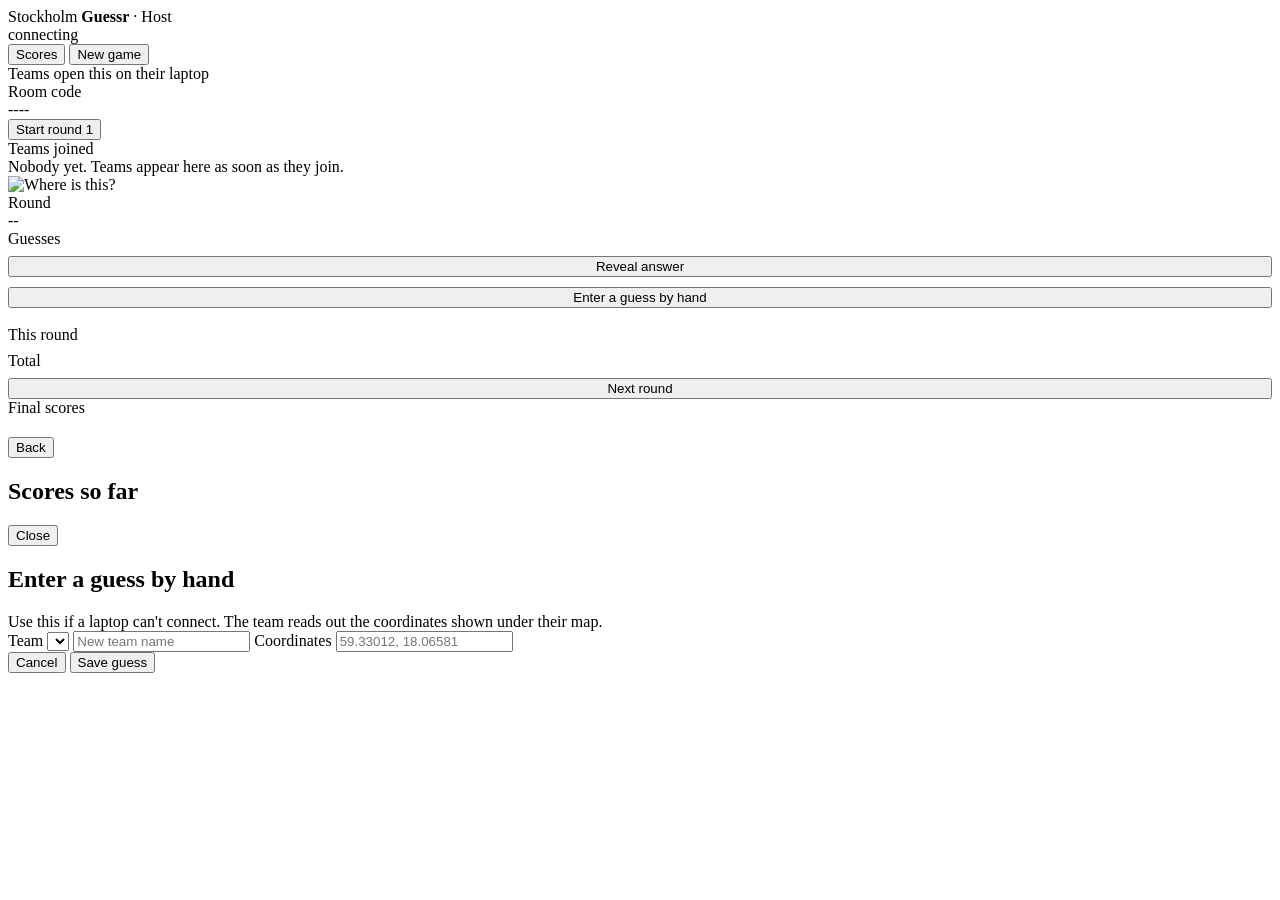
==== host.html @ 3189edd6 "Add files via upload" ====
<!doctype html>
<html lang="en">
<head>
  <meta charset="utf-8">
  <meta name="viewport" content="width=device-width, initial-scale=1">
  <title>Stockholm Guessr · Host</title>
  <link rel="stylesheet" href="vendor/leaflet/leaflet.css">
  <link rel="stylesheet" href="css/style.css">
</head>
<body>
  <div class="topbar">
    <div class="brand">Stockholm <b>Guessr</b> · Host</div>
    <span class="status" id="status">connecting</span>
    <div class="spacer"></div>
    <button class="btn small" id="btnScores">Scores</button>
    <button class="btn small" id="btnNewGame">New game</button>
  </div>
  <div class="banner hidden" id="banner"></div>

  <!-- Lobby -->
  <section class="screen" id="lobby">
    <div class="lobby">
      <div class="card col">
        <div class="label">Teams open this on their laptop</div>
        <div class="join-url" id="joinUrl"></div>
        <div class="label">Room code</div>
        <div class="code" id="roomCode">----</div>
        <div class="actions">
          <button class="btn primary big" id="btnStartFirst">Start round 1</button>
          <span class="muted" id="roundCount"></span>
        </div>
      </div>
      <div class="card col">
        <div class="label">Teams joined</div>
        <div class="teams" id="lobbyTeams"></div>
        <div class="muted" id="lobbyEmpty">Nobody yet. Teams appear here as soon as they join.</div>
      </div>
    </div>
  </section>

  <!-- Round in progress -->
  <section class="screen hidden" id="round">
    <div class="split">
      <div class="photo-stage"><img id="roundPhoto" alt="Where is this?"></div>
      <aside class="side">
        <div>
          <div class="label">Round</div>
          <div class="round-no" id="roundNo"></div>
        </div>
        <div class="timer" id="timer">--</div>
        <div>
          <div class="label" style="margin-bottom:8px">Guesses</div>
          <div class="teams" id="roundTeams"></div>
        </div>
        <div style="margin-top:auto; display:flex; flex-direction:column; gap:10px">
          <button class="btn primary big" id="btnReveal">Reveal answer</button>
          <button class="btn small" id="btnManual">Enter a guess by hand</button>
        </div>
      </aside>
    </div>
  </section>

  <!-- Reveal -->
  <section class="screen hidden" id="reveal">
    <div class="split">
      <div id="revealMap" class="map"></div>
      <aside class="side">
        <div>
          <div class="label" id="revealRoundLabel"></div>
          <div class="answer" id="revealAnswer"></div>
        </div>
        <img class="thumb" id="revealThumb" alt="">
        <div>
          <div class="label" style="margin-bottom:8px">This round</div>
          <div class="teams" id="revealResults"></div>
        </div>
        <div>
          <div class="label" style="margin-bottom:8px">Total</div>
          <div class="teams" id="revealTotals"></div>
        </div>
        <div style="margin-top:auto">
          <button class="btn primary big" id="btnNext" style="width:100%">Next round</button>
        </div>
      </aside>
    </div>
  </section>

  <!-- Final -->
  <section class="screen hidden" id="final">
    <div class="final">
      <div class="label">Final scores</div>
      <h1 id="winnerLine"></h1>
      <div class="teams" id="finalTeams"></div>
      <button class="btn" id="btnBackFromFinal">Back</button>
    </div>
  </section>

  <!-- Scores overlay -->
  <div class="overlay hidden" id="scoresOverlay">
    <div class="dialog">
      <h2>Scores so far</h2>
      <div class="teams" id="overlayTeams"></div>
      <div class="row"><button class="btn" data-close>Close</button></div>
    </div>
  </div>

  <!-- Manual guess -->
  <div class="overlay hidden" id="manualOverlay">
    <div class="dialog">
      <h2>Enter a guess by hand</h2>
      <p class="muted" style="margin:0">Use this if a laptop can't connect. The team reads out the coordinates shown under their map.</p>
      <label class="label" for="manualTeam">Team</label>
      <select id="manualTeam"></select>
      <input type="text" id="manualNewName" class="hidden" placeholder="New team name">
      <label class="label" for="manualCoords">Coordinates</label>
      <input type="text" id="manualCoords" placeholder="59.33012, 18.06581">
      <div class="err" id="manualErr"></div>
      <div class="row">
        <button class="btn" data-close>Cancel</button>
        <button class="btn primary" id="manualSave">Save guess</button>
      </div>
    </div>
  </div>

  <script src="vendor/leaflet/leaflet.js"></script>
  <script src="config.js"></script>
  <script src="js/common.js"></script>
  <script src="js/host.js"></script>
</body>
</html>
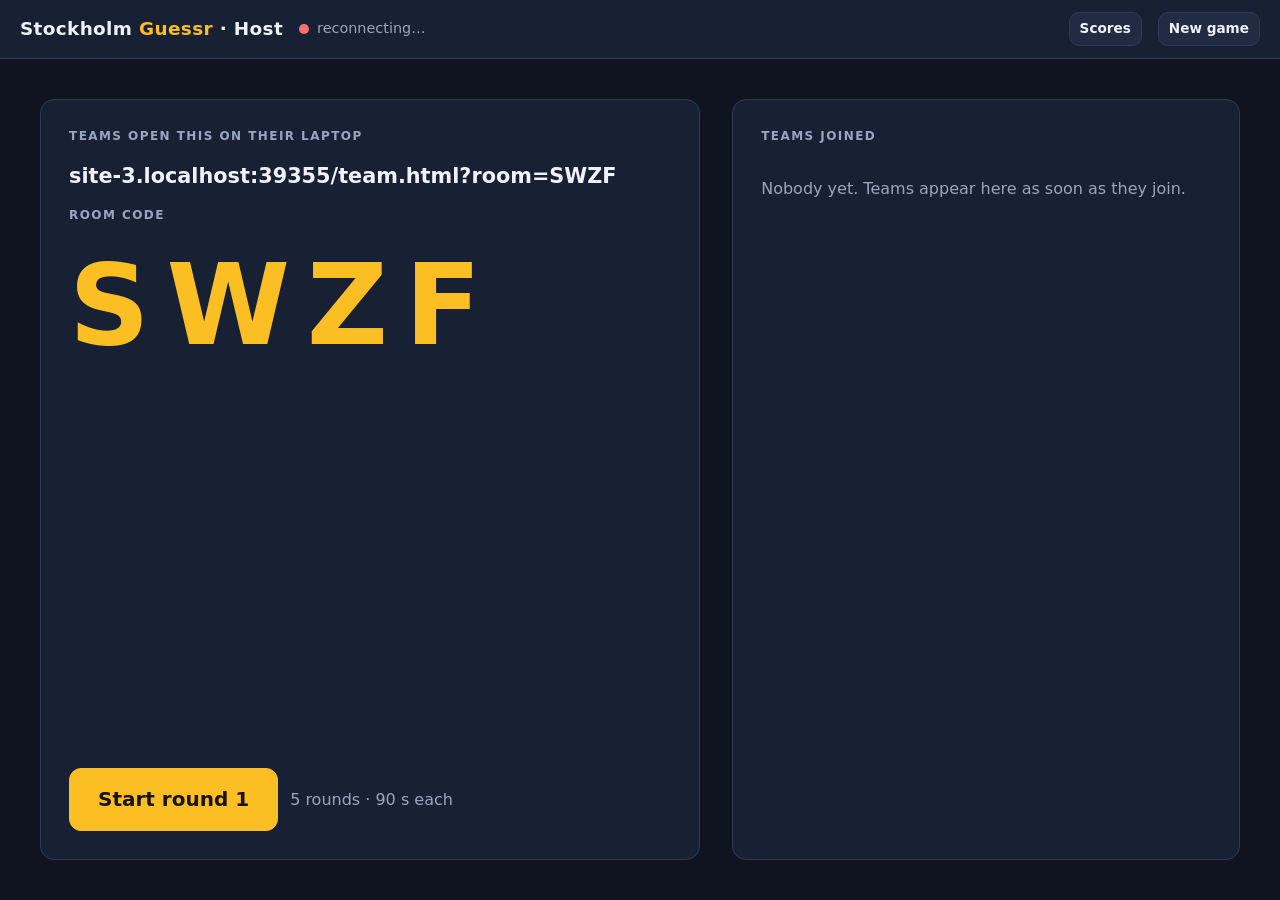
==== commit 941e9ac0: "new version with openfreemap instead of carto" ====
--- a/host.html
+++ b/host.html
@@ -5,6 +5,7 @@
   <meta name="viewport" content="width=device-width, initial-scale=1">
   <title>Stockholm Guessr · Host</title>
   <link rel="stylesheet" href="vendor/leaflet/leaflet.css">
+  <link rel="stylesheet" href="vendor/maplibre/maplibre-gl.css">
   <link rel="stylesheet" href="css/style.css">
 </head>
 <body>
@@ -123,6 +124,8 @@
   </div>
 
   <script src="vendor/leaflet/leaflet.js"></script>
+  <script src="vendor/maplibre/maplibre-gl.js"></script>
+  <script src="vendor/maplibre/leaflet-maplibre-gl.js"></script>
   <script src="config.js"></script>
   <script src="js/common.js"></script>
   <script src="js/host.js"></script>
--- a/vendor/leaflet/leaflet.css
+++ b/vendor/leaflet/leaflet.css
@@ -0,0 +1,661 @@
+/* required styles */
+
+.leaflet-pane,
+.leaflet-tile,
+.leaflet-marker-icon,
+.leaflet-marker-shadow,
+.leaflet-tile-container,
+.leaflet-pane > svg,
+.leaflet-pane > canvas,
+.leaflet-zoom-box,
+.leaflet-image-layer,
+.leaflet-layer {
+	position: absolute;
+	left: 0;
+	top: 0;
+	}
+.leaflet-container {
+	overflow: hidden;
+	}
+.leaflet-tile,
+.leaflet-marker-icon,
+.leaflet-marker-shadow {
+	-webkit-user-select: none;
+	   -moz-user-select: none;
+	        user-select: none;
+	  -webkit-user-drag: none;
+	}
+/* Prevents IE11 from highlighting tiles in blue */
+.leaflet-tile::selection {
+	background: transparent;
+}
+/* Safari renders non-retina tile on retina better with this, but Chrome is worse */
+.leaflet-safari .leaflet-tile {
+	image-rendering: -webkit-optimize-contrast;
+	}
+/* hack that prevents hw layers "stretching" when loading new tiles */
+.leaflet-safari .leaflet-tile-container {
+	width: 1600px;
+	height: 1600px;
+	-webkit-transform-origin: 0 0;
+	}
+.leaflet-marker-icon,
+.leaflet-marker-shadow {
+	display: block;
+	}
+/* .leaflet-container svg: reset svg max-width decleration shipped in Joomla! (joomla.org) 3.x */
+/* .leaflet-container img: map is broken in FF if you have max-width: 100% on tiles */
+.leaflet-container .leaflet-overlay-pane svg {
+	max-width: none !important;
+	max-height: none !important;
+	}
+.leaflet-container .leaflet-marker-pane img,
+.leaflet-container .leaflet-shadow-pane img,
+.leaflet-container .leaflet-tile-pane img,
+.leaflet-container img.leaflet-image-layer,
+.leaflet-container .leaflet-tile {
+	max-width: none !important;
+	max-height: none !important;
+	width: auto;
+	padding: 0;
+	}
+
+.leaflet-container img.leaflet-tile {
+	/* See: https://bugs.chromium.org/p/chromium/issues/detail?id=600120 */
+	mix-blend-mode: plus-lighter;
+}
+
+.leaflet-container.leaflet-touch-zoom {
+	-ms-touch-action: pan-x pan-y;
+	touch-action: pan-x pan-y;
+	}
+.leaflet-container.leaflet-touch-drag {
+	-ms-touch-action: pinch-zoom;
+	/* Fallback for FF which doesn't support pinch-zoom */
+	touch-action: none;
+	touch-action: pinch-zoom;
+}
+.leaflet-container.leaflet-touch-drag.leaflet-touch-zoom {
+	-ms-touch-action: none;
+	touch-action: none;
+}
+.leaflet-container {
+	-webkit-tap-highlight-color: transparent;
+}
+.leaflet-container a {
+	-webkit-tap-highlight-color: rgba(51, 181, 229, 0.4);
+}
+.leaflet-tile {
+	filter: inherit;
+	visibility: hidden;
+	}
+.leaflet-tile-loaded {
+	visibility: inherit;
+	}
+.leaflet-zoom-box {
+	width: 0;
+	height: 0;
+	-moz-box-sizing: border-box;
+	     box-sizing: border-box;
+	z-index: 800;
+	}
+/* workaround for https://bugzilla.mozilla.org/show_bug.cgi?id=888319 */
+.leaflet-overlay-pane svg {
+	-moz-user-select: none;
+	}
+
+.leaflet-pane         { z-index: 400; }
+
+.leaflet-tile-pane    { z-index: 200; }
+.leaflet-overlay-pane { z-index: 400; }
+.leaflet-shadow-pane  { z-index: 500; }
+.leaflet-marker-pane  { z-index: 600; }
+.leaflet-tooltip-pane   { z-index: 650; }
+.leaflet-popup-pane   { z-index: 700; }
+
+.leaflet-map-pane canvas { z-index: 100; }
+.leaflet-map-pane svg    { z-index: 200; }
+
+.leaflet-vml-shape {
+	width: 1px;
+	height: 1px;
+	}
+.lvml {
+	behavior: url(#default#VML);
+	display: inline-block;
+	position: absolute;
+	}
+
+
+/* control positioning */
+
+.leaflet-control {
+	position: relative;
+	z-index: 800;
+	pointer-events: visiblePainted; /* IE 9-10 doesn't have auto */
+	pointer-events: auto;
+	}
+.leaflet-top,
+.leaflet-bottom {
+	position: absolute;
+	z-index: 1000;
+	pointer-events: none;
+	}
+.leaflet-top {
+	top: 0;
+	}
+.leaflet-right {
+	right: 0;
+	}
+.leaflet-bottom {
+	bottom: 0;
+	}
+.leaflet-left {
+	left: 0;
+	}
+.leaflet-control {
+	float: left;
+	clear: both;
+	}
+.leaflet-right .leaflet-control {
+	float: right;
+	}
+.leaflet-top .leaflet-control {
+	margin-top: 10px;
+	}
+.leaflet-bottom .leaflet-control {
+	margin-bottom: 10px;
+	}
+.leaflet-left .leaflet-control {
+	margin-left: 10px;
+	}
+.leaflet-right .leaflet-control {
+	margin-right: 10px;
+	}
+
+
+/* zoom and fade animations */
+
+.leaflet-fade-anim .leaflet-popup {
+	opacity: 0;
+	-webkit-transition: opacity 0.2s linear;
+	   -moz-transition: opacity 0.2s linear;
+	        transition: opacity 0.2s linear;
+	}
+.leaflet-fade-anim .leaflet-map-pane .leaflet-popup {
+	opacity: 1;
+	}
+.leaflet-zoom-animated {
+	-webkit-transform-origin: 0 0;
+	    -ms-transform-origin: 0 0;
+	        transform-origin: 0 0;
+	}
+svg.leaflet-zoom-animated {
+	will-change: transform;
+}
+
+.leaflet-zoom-anim .leaflet-zoom-animated {
+	-webkit-transition: -webkit-transform 0.25s cubic-bezier(0,0,0.25,1);
+	   -moz-transition:    -moz-transform 0.25s cubic-bezier(0,0,0.25,1);
+	        transition:         transform 0.25s cubic-bezier(0,0,0.25,1);
+	}
+.leaflet-zoom-anim .leaflet-tile,
+.leaflet-pan-anim .leaflet-tile {
+	-webkit-transition: none;
+	   -moz-transition: none;
+	        transition: none;
+	}
+
+.leaflet-zoom-anim .leaflet-zoom-hide {
+	visibility: hidden;
+	}
+
+
+/* cursors */
+
+.leaflet-interactive {
+	cursor: pointer;
+	}
+.leaflet-grab {
+	cursor: -webkit-grab;
+	cursor:    -moz-grab;
+	cursor:         grab;
+	}
+.leaflet-crosshair,
+.leaflet-crosshair .leaflet-interactive {
+	cursor: crosshair;
+	}
+.leaflet-popup-pane,
+.leaflet-control {
+	cursor: auto;
+	}
+.leaflet-dragging .leaflet-grab,
+.leaflet-dragging .leaflet-grab .leaflet-interactive,
+.leaflet-dragging .leaflet-marker-draggable {
+	cursor: move;
+	cursor: -webkit-grabbing;
+	cursor:    -moz-grabbing;
+	cursor:         grabbing;
+	}
+
+/* marker & overlays interactivity */
+.leaflet-marker-icon,
+.leaflet-marker-shadow,
+.leaflet-image-layer,
+.leaflet-pane > svg path,
+.leaflet-tile-container {
+	pointer-events: none;
+	}
+
+.leaflet-marker-icon.leaflet-interactive,
+.leaflet-image-layer.leaflet-interactive,
+.leaflet-pane > svg path.leaflet-interactive,
+svg.leaflet-image-layer.leaflet-interactive path {
+	pointer-events: visiblePainted; /* IE 9-10 doesn't have auto */
+	pointer-events: auto;
+	}
+
+/* visual tweaks */
+
+.leaflet-container {
+	background: #ddd;
+	outline-offset: 1px;
+	}
+.leaflet-container a {
+	color: #0078A8;
+	}
+.leaflet-zoom-box {
+	border: 2px dotted #38f;
+	background: rgba(255,255,255,0.5);
+	}
+
+
+/* general typography */
+.leaflet-container {
+	font-family: "Helvetica Neue", Arial, Helvetica, sans-serif;
+	font-size: 12px;
+	font-size: 0.75rem;
+	line-height: 1.5;
+	}
+
+
+/* general toolbar styles */
+
+.leaflet-bar {
+	box-shadow: 0 1px 5px rgba(0,0,0,0.65);
+	border-radius: 4px;
+	}
+.leaflet-bar a {
+	background-color: #fff;
+	border-bottom: 1px solid #ccc;
+	width: 26px;
+	height: 26px;
+	line-height: 26px;
+	display: block;
+	text-align: center;
+	text-decoration: none;
+	color: black;
+	}
+.leaflet-bar a,
+.leaflet-control-layers-toggle {
+	background-position: 50% 50%;
+	background-repeat: no-repeat;
+	display: block;
+	}
+.leaflet-bar a:hover,
+.leaflet-bar a:focus {
+	background-color: #f4f4f4;
+	}
+.leaflet-bar a:first-child {
+	border-top-left-radius: 4px;
+	border-top-right-radius: 4px;
+	}
+.leaflet-bar a:last-child {
+	border-bottom-left-radius: 4px;
+	border-bottom-right-radius: 4px;
+	border-bottom: none;
+	}
+.leaflet-bar a.leaflet-disabled {
+	cursor: default;
+	background-color: #f4f4f4;
+	color: #bbb;
+	}
+
+.leaflet-touch .leaflet-bar a {
+	width: 30px;
+	height: 30px;
+	line-height: 30px;
+	}
+.leaflet-touch .leaflet-bar a:first-child {
+	border-top-left-radius: 2px;
+	border-top-right-radius: 2px;
+	}
+.leaflet-touch .leaflet-bar a:last-child {
+	border-bottom-left-radius: 2px;
+	border-bottom-right-radius: 2px;
+	}
+
+/* zoom control */
+
+.leaflet-control-zoom-in,
+.leaflet-control-zoom-out {
+	font: bold 18px 'Lucida Console', Monaco, monospace;
+	text-indent: 1px;
+	}
+
+.leaflet-touch .leaflet-control-zoom-in, .leaflet-touch .leaflet-control-zoom-out  {
+	font-size: 22px;
+	}
+
+
+/* layers control */
+
+.leaflet-control-layers {
+	box-shadow: 0 1px 5px rgba(0,0,0,0.4);
+	background: #fff;
+	border-radius: 5px;
+	}
+.leaflet-control-layers-toggle {
+	background-image: url(images/layers.png);
+	width: 36px;
+	height: 36px;
+	}
+.leaflet-retina .leaflet-control-layers-toggle {
+	background-image: url(images/layers-2x.png);
+	background-size: 26px 26px;
+	}
+.leaflet-touch .leaflet-control-layers-toggle {
+	width: 44px;
+	height: 44px;
+	}
+.leaflet-control-layers .leaflet-control-layers-list,
+.leaflet-control-layers-expanded .leaflet-control-layers-toggle {
+	display: none;
+	}
+.leaflet-control-layers-expanded .leaflet-control-layers-list {
+	display: block;
+	position: relative;
+	}
+.leaflet-control-layers-expanded {
+	padding: 6px 10px 6px 6px;
+	color: #333;
+	background: #fff;
+	}
+.leaflet-control-layers-scrollbar {
+	overflow-y: scroll;
+	overflow-x: hidden;
+	padding-right: 5px;
+	}
+.leaflet-control-layers-selector {
+	margin-top: 2px;
+	position: relative;
+	top: 1px;
+	}
+.leaflet-control-layers label {
+	display: block;
+	font-size: 13px;
+	font-size: 1.08333em;
+	}
+.leaflet-control-layers-separator {
+	height: 0;
+	border-top: 1px solid #ddd;
+	margin: 5px -10px 5px -6px;
+	}
+
+/* Default icon URLs */
+.leaflet-default-icon-path { /* used only in path-guessing heuristic, see L.Icon.Default */
+	background-image: url(images/marker-icon.png);
+	}
+
+
+/* attribution and scale controls */
+
+.leaflet-container .leaflet-control-attribution {
+	background: #fff;
+	background: rgba(255, 255, 255, 0.8);
+	margin: 0;
+	}
+.leaflet-control-attribution,
+.leaflet-control-scale-line {
+	padding: 0 5px;
+	color: #333;
+	line-height: 1.4;
+	}
+.leaflet-control-attribution a {
+	text-decoration: none;
+	}
+.leaflet-control-attribution a:hover,
+.leaflet-control-attribution a:focus {
+	text-decoration: underline;
+	}
+.leaflet-attribution-flag {
+	display: inline !important;
+	vertical-align: baseline !important;
+	width: 1em;
+	height: 0.6669em;
+	}
+.leaflet-left .leaflet-control-scale {
+	margin-left: 5px;
+	}
+.leaflet-bottom .leaflet-control-scale {
+	margin-bottom: 5px;
+	}
+.leaflet-control-scale-line {
+	border: 2px solid #777;
+	border-top: none;
+	line-height: 1.1;
+	padding: 2px 5px 1px;
+	white-space: nowrap;
+	-moz-box-sizing: border-box;
+	     box-sizing: border-box;
+	background: rgba(255, 255, 255, 0.8);
+	text-shadow: 1px 1px #fff;
+	}
+.leaflet-control-scale-line:not(:first-child) {
+	border-top: 2px solid #777;
+	border-bottom: none;
+	margin-top: -2px;
+	}
+.leaflet-control-scale-line:not(:first-child):not(:last-child) {
+	border-bottom: 2px solid #777;
+	}
+
+.leaflet-touch .leaflet-control-attribution,
+.leaflet-touch .leaflet-control-layers,
+.leaflet-touch .leaflet-bar {
+	box-shadow: none;
+	}
+.leaflet-touch .leaflet-control-layers,
+.leaflet-touch .leaflet-bar {
+	border: 2px solid rgba(0,0,0,0.2);
+	background-clip: padding-box;
+	}
+
+
+/* popup */
+
+.leaflet-popup {
+	position: absolute;
+	text-align: center;
+	margin-bottom: 20px;
+	}
+.leaflet-popup-content-wrapper {
+	padding: 1px;
+	text-align: left;
+	border-radius: 12px;
+	}
+.leaflet-popup-content {
+	margin: 13px 24px 13px 20px;
+	line-height: 1.3;
+	font-size: 13px;
+	font-size: 1.08333em;
+	min-height: 1px;
+	}
+.leaflet-popup-content p {
+	margin: 17px 0;
+	margin: 1.3em 0;
+	}
+.leaflet-popup-tip-container {
+	width: 40px;
+	height: 20px;
+	position: absolute;
+	left: 50%;
+	margin-top: -1px;
+	margin-left: -20px;
+	overflow: hidden;
+	pointer-events: none;
+	}
+.leaflet-popup-tip {
+	width: 17px;
+	height: 17px;
+	padding: 1px;
+
+	margin: -10px auto 0;
+	pointer-events: auto;
+
+	-webkit-transform: rotate(45deg);
+	   -moz-transform: rotate(45deg);
+	    -ms-transform: rotate(45deg);
+	        transform: rotate(45deg);
+	}
+.leaflet-popup-content-wrapper,
+.leaflet-popup-tip {
+	background: white;
+	color: #333;
+	box-shadow: 0 3px 14px rgba(0,0,0,0.4);
+	}
+.leaflet-container a.leaflet-popup-close-button {
+	position: absolute;
+	top: 0;
+	right: 0;
+	border: none;
+	text-align: center;
+	width: 24px;
+	height: 24px;
+	font: 16px/24px Tahoma, Verdana, sans-serif;
+	color: #757575;
+	text-decoration: none;
+	background: transparent;
+	}
+.leaflet-container a.leaflet-popup-close-button:hover,
+.leaflet-container a.leaflet-popup-close-button:focus {
+	color: #585858;
+	}
+.leaflet-popup-scrolled {
+	overflow: auto;
+	}
+
+.leaflet-oldie .leaflet-popup-content-wrapper {
+	-ms-zoom: 1;
+	}
+.leaflet-oldie .leaflet-popup-tip {
+	width: 24px;
+	margin: 0 auto;
+
+	-ms-filter: "progid:DXImageTransform.Microsoft.Matrix(M11=0.70710678, M12=0.70710678, M21=-0.70710678, M22=0.70710678)";
+	filter: progid:DXImageTransform.Microsoft.Matrix(M11=0.70710678, M12=0.70710678, M21=-0.70710678, M22=0.70710678);
+	}
+
+.leaflet-oldie .leaflet-control-zoom,
+.leaflet-oldie .leaflet-control-layers,
+.leaflet-oldie .leaflet-popup-content-wrapper,
+.leaflet-oldie .leaflet-popup-tip {
+	border: 1px solid #999;
+	}
+
+
+/* div icon */
+
+.leaflet-div-icon {
+	background: #fff;
+	border: 1px solid #666;
+	}
+
+
+/* Tooltip */
+/* Base styles for the element that has a tooltip */
+.leaflet-tooltip {
+	position: absolute;
+	padding: 6px;
+	background-color: #fff;
+	border: 1px solid #fff;
+	border-radius: 3px;
+	color: #222;
+	white-space: nowrap;
+	-webkit-user-select: none;
+	-moz-user-select: none;
+	-ms-user-select: none;
+	user-select: none;
+	pointer-events: none;
+	box-shadow: 0 1px 3px rgba(0,0,0,0.4);
+	}
+.leaflet-tooltip.leaflet-interactive {
+	cursor: pointer;
+	pointer-events: auto;
+	}
+.leaflet-tooltip-top:before,
+.leaflet-tooltip-bottom:before,
+.leaflet-tooltip-left:before,
+.leaflet-tooltip-right:before {
+	position: absolute;
+	pointer-events: none;
+	border: 6px solid transparent;
+	background: transparent;
+	content: "";
+	}
+
+/* Directions */
+
+.leaflet-tooltip-bottom {
+	margin-top: 6px;
+}
+.leaflet-tooltip-top {
+	margin-top: -6px;
+}
+.leaflet-tooltip-bottom:before,
+.leaflet-tooltip-top:before {
+	left: 50%;
+	margin-left: -6px;
+	}
+.leaflet-tooltip-top:before {
+	bottom: 0;
+	margin-bottom: -12px;
+	border-top-color: #fff;
+	}
+.leaflet-tooltip-bottom:before {
+	top: 0;
+	margin-top: -12px;
+	margin-left: -6px;
+	border-bottom-color: #fff;
+	}
+.leaflet-tooltip-left {
+	margin-left: -6px;
+}
+.leaflet-tooltip-right {
+	margin-left: 6px;
+}
+.leaflet-tooltip-left:before,
+.leaflet-tooltip-right:before {
+	top: 50%;
+	margin-top: -6px;
+	}
+.leaflet-tooltip-left:before {
+	right: 0;
+	margin-right: -12px;
+	border-left-color: #fff;
+	}
+.leaflet-tooltip-right:before {
+	left: 0;
+	margin-left: -12px;
+	border-right-color: #fff;
+	}
+
+/* Printing */
+
+@media print {
+	/* Prevent printers from removing background-images of controls. */
+	.leaflet-control {
+		-webkit-print-color-adjust: exact;
+		print-color-adjust: exact;
+		}
+	}
--- a/vendor/maplibre/maplibre-gl.css
+++ b/vendor/maplibre/maplibre-gl.css
@@ -0,0 +1 @@
+.maplibregl-map{font:12px/20px Helvetica Neue,Arial,Helvetica,sans-serif;overflow:hidden;position:relative;-webkit-tap-highlight-color:rgb(0 0 0/0)}.maplibregl-canvas{left:0;position:absolute;top:0}.maplibregl-map:fullscreen{height:100%;width:100%}.maplibregl-ctrl-group button.maplibregl-ctrl-compass{touch-action:none}.maplibregl-canvas-container.maplibregl-interactive,.maplibregl-ctrl-group button.maplibregl-ctrl-compass{cursor:grab;-webkit-user-select:none;-moz-user-select:none;user-select:none}.maplibregl-canvas-container.maplibregl-interactive.maplibregl-track-pointer{cursor:pointer}.maplibregl-canvas-container.maplibregl-interactive:active,.maplibregl-ctrl-group button.maplibregl-ctrl-compass:active{cursor:grabbing}.maplibregl-canvas-container.maplibregl-touch-zoom-rotate,.maplibregl-canvas-container.maplibregl-touch-zoom-rotate .maplibregl-canvas{touch-action:pan-x pan-y}.maplibregl-canvas-container.maplibregl-touch-drag-pan,.maplibregl-canvas-container.maplibregl-touch-drag-pan .maplibregl-canvas{touch-action:pinch-zoom}.maplibregl-canvas-container.maplibregl-touch-zoom-rotate.maplibregl-touch-drag-pan,.maplibregl-canvas-container.maplibregl-touch-zoom-rotate.maplibregl-touch-drag-pan .maplibregl-canvas{touch-action:none}.maplibregl-canvas-container.maplibregl-touch-drag-pan.maplibregl-cooperative-gestures,.maplibregl-canvas-container.maplibregl-touch-drag-pan.maplibregl-cooperative-gestures .maplibregl-canvas{touch-action:pan-x pan-y}.maplibregl-ctrl-bottom-left,.maplibregl-ctrl-bottom-right,.maplibregl-ctrl-top-left,.maplibregl-ctrl-top-right{pointer-events:none;position:absolute;z-index:2}.maplibregl-ctrl-top-left{left:0;top:0}.maplibregl-ctrl-top-right{right:0;top:0}.maplibregl-ctrl-bottom-left{bottom:0;left:0}.maplibregl-ctrl-bottom-right{bottom:0;right:0}.maplibregl-ctrl{clear:both;pointer-events:auto;transform:translate(0)}.maplibregl-ctrl-top-left .maplibregl-ctrl{float:left;margin:10px 0 0 10px}.maplibregl-ctrl-top-right .maplibregl-ctrl{float:right;margin:10px 10px 0 0}.maplibregl-ctrl-bottom-left .maplibregl-ctrl{float:left;margin:0 0 10px 10px}.maplibregl-ctrl-bottom-right .maplibregl-ctrl{float:right;margin:0 10px 10px 0}.maplibregl-ctrl-group{background:#fff;border-radius:4px}.maplibregl-ctrl-group:not(:empty){box-shadow:0 0 0 2px rgba(0,0,0,.1)}@media (forced-colors:active){.maplibregl-ctrl-group:not(:empty){box-shadow:0 0 0 2px ButtonText}}.maplibregl-ctrl-group button{background-color:transparent;border:0;box-sizing:border-box;cursor:pointer;display:block;height:29px;outline:none;padding:0;width:29px}.maplibregl-ctrl-group button+button{border-top:1px solid #ddd}.maplibregl-ctrl button .maplibregl-ctrl-icon{background-position:50%;background-repeat:no-repeat;display:block;height:100%;width:100%}@media (forced-colors:active){.maplibregl-ctrl-icon{background-color:transparent}.maplibregl-ctrl-group button+button{border-top:1px solid ButtonText}}.maplibregl-ctrl button::-moz-focus-inner{border:0;padding:0}.maplibregl-ctrl-attrib-button:focus,.maplibregl-ctrl-group button:focus{box-shadow:0 0 2px 2px #0096ff}.maplibregl-ctrl button:disabled{cursor:not-allowed}.maplibregl-ctrl button:disabled .maplibregl-ctrl-icon{opacity:.25}@media (hover:hover){.maplibregl-ctrl button:not(:disabled):hover{background-color:rgba(0,0,0,.05)}}.maplibregl-ctrl button:not(:disabled):active{background-color:rgba(0,0,0,.05)}.maplibregl-ctrl-group button:focus:focus-visible{box-shadow:0 0 2px 2px #0096ff}.maplibregl-ctrl-group button:focus:not(:focus-visible){box-shadow:none}.maplibregl-ctrl-group button:focus:first-child{border-radius:4px 4px 0 0}.maplibregl-ctrl-group button:focus:last-child{border-radius:0 0 4px 4px}.maplibregl-ctrl-group button:focus:only-child{border-radius:inherit}.maplibregl-ctrl button.maplibregl-ctrl-zoom-out .maplibregl-ctrl-icon{background-image:url("data:image/svg+xml;charset=utf-8,%3Csvg xmlns='http://www.w3.org/2000/svg' width='29' height='29' fill='%23333' viewBox='0 0 29 29'%3E%3Cpath d='M10 13c-.75 0-1.5.75-1.5 1.5S9.25 16 10 16h9c.75 0 1.5-.75 1.5-1.5S19.75 13 19 13z'/%3E%3C/svg%3E")}.maplibregl-ctrl button.maplibregl-ctrl-zoom-in .maplibregl-ctrl-icon{background-image:url("data:image/svg+xml;charset=utf-8,%3Csvg xmlns='http://www.w3.org/2000/svg' width='29' height='29' fill='%23333' viewBox='0 0 29 29'%3E%3Cpath d='M14.5 8.5c-.75 0-1.5.75-1.5 1.5v3h-3c-.75 0-1.5.75-1.5 1.5S9.25 16 10 16h3v3c0 .75.75 1.5 1.5 1.5S16 19.75 16 19v-3h3c.75 0 1.5-.75 1.5-1.5S19.75 13 19 13h-3v-3c0-.75-.75-1.5-1.5-1.5'/%3E%3C/svg%3E")}@media (forced-colors:active){.maplibregl-ctrl button.maplibregl-ctrl-zoom-out .maplibregl-ctrl-icon{background-image:url("data:image/svg+xml;charset=utf-8,%3Csvg xmlns='http://www.w3.org/2000/svg' width='29' height='29' fill='%23fff' viewBox='0 0 29 29'%3E%3Cpath d='M10 13c-.75 0-1.5.75-1.5 1.5S9.25 16 10 16h9c.75 0 1.5-.75 1.5-1.5S19.75 13 19 13z'/%3E%3C/svg%3E")}.maplibregl-ctrl button.maplibregl-ctrl-zoom-in .maplibregl-ctrl-icon{background-image:url("data:image/svg+xml;charset=utf-8,%3Csvg xmlns='http://www.w3.org/2000/svg' width='29' height='29' fill='%23fff' viewBox='0 0 29 29'%3E%3Cpath d='M14.5 8.5c-.75 0-1.5.75-1.5 1.5v3h-3c-.75 0-1.5.75-1.5 1.5S9.25 16 10 16h3v3c0 .75.75 1.5 1.5 1.5S16 19.75 16 19v-3h3c.75 0 1.5-.75 1.5-1.5S19.75 13 19 13h-3v-3c0-.75-.75-1.5-1.5-1.5'/%3E%3C/svg%3E")}}@media (forced-colors:active) and (prefers-color-scheme:light){.maplibregl-ctrl button.maplibregl-ctrl-zoom-out .maplibregl-ctrl-icon{background-image:url("data:image/svg+xml;charset=utf-8,%3Csvg xmlns='http://www.w3.org/2000/svg' width='29' height='29' viewBox='0 0 29 29'%3E%3Cpath d='M10 13c-.75 0-1.5.75-1.5 1.5S9.25 16 10 16h9c.75 0 1.5-.75 1.5-1.5S19.75 13 19 13z'/%3E%3C/svg%3E")}.maplibregl-ctrl button.maplibregl-ctrl-zoom-in .maplibregl-ctrl-icon{background-image:url("data:image/svg+xml;charset=utf-8,%3Csvg xmlns='http://www.w3.org/2000/svg' width='29' height='29' viewBox='0 0 29 29'%3E%3Cpath d='M14.5 8.5c-.75 0-1.5.75-1.5 1.5v3h-3c-.75 0-1.5.75-1.5 1.5S9.25 16 10 16h3v3c0 .75.75 1.5 1.5 1.5S16 19.75 16 19v-3h3c.75 0 1.5-.75 1.5-1.5S19.75 13 19 13h-3v-3c0-.75-.75-1.5-1.5-1.5'/%3E%3C/svg%3E")}}.maplibregl-ctrl button.maplibregl-ctrl-fullscreen .maplibregl-ctrl-icon{background-image:url("data:image/svg+xml;charset=utf-8,%3Csvg xmlns='http://www.w3.org/2000/svg' width='29' height='29' fill='%23333' viewBox='0 0 29 29'%3E%3Cpath d='M24 16v5.5c0 1.75-.75 2.5-2.5 2.5H16v-1l3-1.5-4-5.5 1-1 5.5 4 1.5-3zM6 16l1.5 3 5.5-4 1 1-4 5.5 3 1.5v1H7.5C5.75 24 5 23.25 5 21.5V16zm7-11v1l-3 1.5 4 5.5-1 1-5.5-4L6 13H5V7.5C5 5.75 5.75 5 7.5 5zm11 2.5c0-1.75-.75-2.5-2.5-2.5H16v1l3 1.5-4 5.5 1 1 5.5-4 1.5 3h1z'/%3E%3C/svg%3E")}.maplibregl-ctrl button.maplibregl-ctrl-shrink .maplibregl-ctrl-icon{background-image:url("data:image/svg+xml;charset=utf-8,%3Csvg xmlns='http://www.w3.org/2000/svg' width='29' height='29' viewBox='0 0 29 29'%3E%3Cpath d='M18.5 16c-1.75 0-2.5.75-2.5 2.5V24h1l1.5-3 5.5 4 1-1-4-5.5 3-1.5v-1zM13 18.5c0-1.75-.75-2.5-2.5-2.5H5v1l3 1.5L4 24l1 1 5.5-4 1.5 3h1zm3-8c0 1.75.75 2.5 2.5 2.5H24v-1l-3-1.5L25 5l-1-1-5.5 4L17 5h-1zM10.5 13c1.75 0 2.5-.75 2.5-2.5V5h-1l-1.5 3L5 4 4 5l4 5.5L5 12v1z'/%3E%3C/svg%3E")}@media (forced-colors:active){.maplibregl-ctrl button.maplibregl-ctrl-fullscreen .maplibregl-ctrl-icon{background-image:url("data:image/svg+xml;charset=utf-8,%3Csvg xmlns='http://www.w3.org/2000/svg' width='29' height='29' fill='%23fff' viewBox='0 0 29 29'%3E%3Cpath d='M24 16v5.5c0 1.75-.75 2.5-2.5 2.5H16v-1l3-1.5-4-5.5 1-1 5.5 4 1.5-3zM6 16l1.5 3 5.5-4 1 1-4 5.5 3 1.5v1H7.5C5.75 24 5 23.25 5 21.5V16zm7-11v1l-3 1.5 4 5.5-1 1-5.5-4L6 13H5V7.5C5 5.75 5.75 5 7.5 5zm11 2.5c0-1.75-.75-2.5-2.5-2.5H16v1l3 1.5-4 5.5 1 1 5.5-4 1.5 3h1z'/%3E%3C/svg%3E")}.maplibregl-ctrl button.maplibregl-ctrl-shrink .maplibregl-ctrl-icon{background-image:url("data:image/svg+xml;charset=utf-8,%3Csvg xmlns='http://www.w3.org/2000/svg' width='29' height='29' fill='%23fff' viewBox='0 0 29 29'%3E%3Cpath d='M18.5 16c-1.75 0-2.5.75-2.5 2.5V24h1l1.5-3 5.5 4 1-1-4-5.5 3-1.5v-1zM13 18.5c0-1.75-.75-2.5-2.5-2.5H5v1l3 1.5L4 24l1 1 5.5-4 1.5 3h1zm3-8c0 1.75.75 2.5 2.5 2.5H24v-1l-3-1.5L25 5l-1-1-5.5 4L17 5h-1zM10.5 13c1.75 0 2.5-.75 2.5-2.5V5h-1l-1.5 3L5 4 4 5l4 5.5L5 12v1z'/%3E%3C/svg%3E")}}@media (forced-colors:active) and (prefers-color-scheme:light){.maplibregl-ctrl button.maplibregl-ctrl-fullscreen .maplibregl-ctrl-icon{background-image:url("data:image/svg+xml;charset=utf-8,%3Csvg xmlns='http://www.w3.org/2000/svg' width='29' height='29' viewBox='0 0 29 29'%3E%3Cpath d='M24 16v5.5c0 1.75-.75 2.5-2.5 2.5H16v-1l3-1.5-4-5.5 1-1 5.5 4 1.5-3zM6 16l1.5 3 5.5-4 1 1-4 5.5 3 1.5v1H7.5C5.75 24 5 23.25 5 21.5V16zm7-11v1l-3 1.5 4 5.5-1 1-5.5-4L6 13H5V7.5C5 5.75 5.75 5 7.5 5zm11 2.5c0-1.75-.75-2.5-2.5-2.5H16v1l3 1.5-4 5.5 1 1 5.5-4 1.5 3h1z'/%3E%3C/svg%3E")}.maplibregl-ctrl button.maplibregl-ctrl-shrink .maplibregl-ctrl-icon{background-image:url("data:image/svg+xml;charset=utf-8,%3Csvg xmlns='http://www.w3.org/2000/svg' width='29' height='29' viewBox='0 0 29 29'%3E%3Cpath d='M18.5 16c-1.75 0-2.5.75-2.5 2.5V24h1l1.5-3 5.5 4 1-1-4-5.5 3-1.5v-1zM13 18.5c0-1.75-.75-2.5-2.5-2.5H5v1l3 1.5L4 24l1 1 5.5-4 1.5 3h1zm3-8c0 1.75.75 2.5 2.5 2.5H24v-1l-3-1.5L25 5l-1-1-5.5 4L17 5h-1zM10.5 13c1.75 0 2.5-.75 2.5-2.5V5h-1l-1.5 3L5 4 4 5l4 5.5L5 12v1z'/%3E%3C/svg%3E")}}.maplibregl-ctrl button.maplibregl-ctrl-compass .maplibregl-ctrl-icon{background-image:url("data:image/svg+xml;charset=utf-8,%3Csvg xmlns='http://www.w3.org/2000/svg' width='29' height='29' fill='%23333' viewBox='0 0 29 29'%3E%3Cpath d='m10.5 14 4-8 4 8z'/%3E%3Cpath fill='%23ccc' d='m10.5 16 4 8 4-8z'/%3E%3C/svg%3E")}@media (forced-colors:active){.maplibregl-ctrl button.maplibregl-ctrl-compass .maplibregl-ctrl-icon{background-image:url("data:image/svg+xml;charset=utf-8,%3Csvg xmlns='http://www.w3.org/2000/svg' width='29' height='29' fill='%23fff' viewBox='0 0 29 29'%3E%3Cpath d='m10.5 14 4-8 4 8z'/%3E%3Cpath fill='%23ccc' d='m10.5 16 4 8 4-8z'/%3E%3C/svg%3E")}}@media (forced-colors:active) and (prefers-color-scheme:light){.maplibregl-ctrl button.maplibregl-ctrl-compass .maplibregl-ctrl-icon{background-image:url("data:image/svg+xml;charset=utf-8,%3Csvg xmlns='http://www.w3.org/2000/svg' width='29' height='29' viewBox='0 0 29 29'%3E%3Cpath d='m10.5 14 4-8 4 8z'/%3E%3Cpath fill='%23ccc' d='m10.5 16 4 8 4-8z'/%3E%3C/svg%3E")}}.maplibregl-ctrl button.maplibregl-ctrl-globe .maplibregl-ctrl-icon{background-image:url("data:image/svg+xml;charset=utf-8,%3Csvg xmlns='http://www.w3.org/2000/svg' width='22' height='22' fill='none' stroke='%23333' viewBox='0 0 22 22'%3E%3Ccircle cx='11' cy='11' r='8.5'/%3E%3Cpath d='M17.5 11c0 4.819-3.02 8.5-6.5 8.5S4.5 15.819 4.5 11 7.52 2.5 11 2.5s6.5 3.681 6.5 8.5Z'/%3E%3Cpath d='M13.5 11c0 2.447-.331 4.64-.853 6.206-.262.785-.562 1.384-.872 1.777-.314.399-.58.517-.775.517s-.461-.118-.775-.517c-.31-.393-.61-.992-.872-1.777C8.831 15.64 8.5 13.446 8.5 11s.331-4.64.853-6.206c.262-.785.562-1.384.872-1.777.314-.399.58-.517.775-.517s.461.118.775.517c.31.393.61.992.872 1.777.522 1.565.853 3.76.853 6.206Z'/%3E%3Cpath d='M11 7.5c-1.909 0-3.622-.166-4.845-.428-.616-.132-1.08-.283-1.379-.434a1.3 1.3 0 0 1-.224-.138q.07-.058.224-.138c.299-.151.763-.302 1.379-.434C7.378 5.666 9.091 5.5 11 5.5s3.622.166 4.845.428c.616.132 1.08.283 1.379.434.105.053.177.1.224.138q-.07.058-.224.138c-.299.151-.763.302-1.379.434-1.223.262-2.936.428-4.845.428ZM4.486 6.436ZM11 16.5c-1.909 0-3.622-.166-4.845-.428-.616-.132-1.08-.283-1.379-.434a1.3 1.3 0 0 1-.224-.138 1.3 1.3 0 0 1 .224-.138c.299-.151.763-.302 1.379-.434C7.378 14.666 9.091 14.5 11 14.5s3.622.166 4.845.428c.616.132 1.08.283 1.379.434.105.053.177.1.224.138a1.3 1.3 0 0 1-.224.138c-.299.151-.763.302-1.379.434-1.223.262-2.936.428-4.845.428Zm-6.514-1.064ZM11 12.5c-2.46 0-4.672-.222-6.255-.574-.796-.177-1.406-.38-1.805-.59a1.5 1.5 0 0 1-.39-.272.3.3 0 0 1-.047-.064.3.3 0 0 1 .048-.064c.066-.073.189-.167.389-.272.399-.21 1.009-.413 1.805-.59C6.328 9.722 8.54 9.5 11 9.5s4.672.222 6.256.574c.795.177 1.405.38 1.804.59.2.105.323.2.39.272a.3.3 0 0 1 .047.064.3.3 0 0 1-.048.064 1.4 1.4 0 0 1-.389.272c-.399.21-1.009.413-1.804.59-1.584.352-3.796.574-6.256.574Zm-8.501-1.51v.002zm0 .018v.002zm17.002.002v-.002zm0-.018v-.002z'/%3E%3C/svg%3E")}.maplibregl-ctrl button.maplibregl-ctrl-globe-enabled .maplibregl-ctrl-icon{background-image:url("data:image/svg+xml;charset=utf-8,%3Csvg xmlns='http://www.w3.org/2000/svg' width='22' height='22' fill='none' stroke='%2333b5e5' viewBox='0 0 22 22'%3E%3Ccircle cx='11' cy='11' r='8.5'/%3E%3Cpath d='M17.5 11c0 4.819-3.02 8.5-6.5 8.5S4.5 15.819 4.5 11 7.52 2.5 11 2.5s6.5 3.681 6.5 8.5Z'/%3E%3Cpath d='M13.5 11c0 2.447-.331 4.64-.853 6.206-.262.785-.562 1.384-.872 1.777-.314.399-.58.517-.775.517s-.461-.118-.775-.517c-.31-.393-.61-.992-.872-1.777C8.831 15.64 8.5 13.446 8.5 11s.331-4.64.853-6.206c.262-.785.562-1.384.872-1.777.314-.399.58-.517.775-.517s.461.118.775.517c.31.393.61.992.872 1.777.522 1.565.853 3.76.853 6.206Z'/%3E%3Cpath d='M11 7.5c-1.909 0-3.622-.166-4.845-.428-.616-.132-1.08-.283-1.379-.434a1.3 1.3 0 0 1-.224-.138q.07-.058.224-.138c.299-.151.763-.302 1.379-.434C7.378 5.666 9.091 5.5 11 5.5s3.622.166 4.845.428c.616.132 1.08.283 1.379.434.105.053.177.1.224.138q-.07.058-.224.138c-.299.151-.763.302-1.379.434-1.223.262-2.936.428-4.845.428ZM4.486 6.436ZM11 16.5c-1.909 0-3.622-.166-4.845-.428-.616-.132-1.08-.283-1.379-.434a1.3 1.3 0 0 1-.224-.138 1.3 1.3 0 0 1 .224-.138c.299-.151.763-.302 1.379-.434C7.378 14.666 9.091 14.5 11 14.5s3.622.166 4.845.428c.616.132 1.08.283 1.379.434.105.053.177.1.224.138a1.3 1.3 0 0 1-.224.138c-.299.151-.763.302-1.379.434-1.223.262-2.936.428-4.845.428Zm-6.514-1.064ZM11 12.5c-2.46 0-4.672-.222-6.255-.574-.796-.177-1.406-.38-1.805-.59a1.5 1.5 0 0 1-.39-.272.3.3 0 0 1-.047-.064.3.3 0 0 1 .048-.064c.066-.073.189-.167.389-.272.399-.21 1.009-.413 1.805-.59C6.328 9.722 8.54 9.5 11 9.5s4.672.222 6.256.574c.795.177 1.405.38 1.804.59.2.105.323.2.39.272a.3.3 0 0 1 .047.064.3.3 0 0 1-.048.064 1.4 1.4 0 0 1-.389.272c-.399.21-1.009.413-1.804.59-1.584.352-3.796.574-6.256.574Zm-8.501-1.51v.002zm0 .018v.002zm17.002.002v-.002zm0-.018v-.002z'/%3E%3C/svg%3E")}.maplibregl-ctrl button.maplibregl-ctrl-terrain .maplibregl-ctrl-icon{background-image:url("data:image/svg+xml;charset=utf-8,%3Csvg xmlns='http://www.w3.org/2000/svg' width='22' height='22' fill='%23333' viewBox='0 0 22 22'%3E%3Cpath d='m1.754 13.406 4.453-4.851 3.09 3.09 3.281 3.277.969-.969-3.309-3.312 3.844-4.121 6.148 6.886h1.082v-.855l-7.207-8.07-4.84 5.187L6.169 6.57l-5.48 5.965v.871ZM.688 16.844h20.625v1.375H.688Zm0 0'/%3E%3C/svg%3E")}.maplibregl-ctrl button.maplibregl-ctrl-terrain-enabled .maplibregl-ctrl-icon{background-image:url("data:image/svg+xml;charset=utf-8,%3Csvg xmlns='http://www.w3.org/2000/svg' width='22' height='22' fill='%2333b5e5' viewBox='0 0 22 22'%3E%3Cpath d='m1.754 13.406 4.453-4.851 3.09 3.09 3.281 3.277.969-.969-3.309-3.312 3.844-4.121 6.148 6.886h1.082v-.855l-7.207-8.07-4.84 5.187L6.169 6.57l-5.48 5.965v.871ZM.688 16.844h20.625v1.375H.688Zm0 0'/%3E%3C/svg%3E")}.maplibregl-ctrl button.maplibregl-ctrl-geolocate .maplibregl-ctrl-icon{background-image:url("data:image/svg+xml;charset=utf-8,%3Csvg xmlns='http://www.w3.org/2000/svg' width='29' height='29' fill='%23333' viewBox='0 0 20 20'%3E%3Cpath d='M10 4C9 4 9 5 9 5v.1A5 5 0 0 0 5.1 9H5s-1 0-1 1 1 1 1 1h.1A5 5 0 0 0 9 14.9v.1s0 1 1 1 1-1 1-1v-.1a5 5 0 0 0 3.9-3.9h.1s1 0 1-1-1-1-1-1h-.1A5 5 0 0 0 11 5.1V5s0-1-1-1m0 2.5a3.5 3.5 0 1 1 0 7 3.5 3.5 0 1 1 0-7'/%3E%3Ccircle cx='10' cy='10' r='2'/%3E%3C/svg%3E")}.maplibregl-ctrl button.maplibregl-ctrl-geolocate:disabled .maplibregl-ctrl-icon{background-image:url("data:image/svg+xml;charset=utf-8,%3Csvg xmlns='http://www.w3.org/2000/svg' width='29' height='29' fill='%23aaa' viewBox='0 0 20 20'%3E%3Cpath d='M10 4C9 4 9 5 9 5v.1A5 5 0 0 0 5.1 9H5s-1 0-1 1 1 1 1 1h.1A5 5 0 0 0 9 14.9v.1s0 1 1 1 1-1 1-1v-.1a5 5 0 0 0 3.9-3.9h.1s1 0 1-1-1-1-1-1h-.1A5 5 0 0 0 11 5.1V5s0-1-1-1m0 2.5a3.5 3.5 0 1 1 0 7 3.5 3.5 0 1 1 0-7'/%3E%3Ccircle cx='10' cy='10' r='2'/%3E%3Cpath fill='red' d='m14 5 1 1-9 9-1-1z'/%3E%3C/svg%3E")}.maplibregl-ctrl button.maplibregl-ctrl-geolocate.maplibregl-ctrl-geolocate-active .maplibregl-ctrl-icon{background-image:url("data:image/svg+xml;charset=utf-8,%3Csvg xmlns='http://www.w3.org/2000/svg' width='29' height='29' fill='%2333b5e5' viewBox='0 0 20 20'%3E%3Cpath d='M10 4C9 4 9 5 9 5v.1A5 5 0 0 0 5.1 9H5s-1 0-1 1 1 1 1 1h.1A5 5 0 0 0 9 14.9v.1s0 1 1 1 1-1 1-1v-.1a5 5 0 0 0 3.9-3.9h.1s1 0 1-1-1-1-1-1h-.1A5 5 0 0 0 11 5.1V5s0-1-1-1m0 2.5a3.5 3.5 0 1 1 0 7 3.5 3.5 0 1 1 0-7'/%3E%3Ccircle cx='10' cy='10' r='2'/%3E%3C/svg%3E")}.maplibregl-ctrl button.maplibregl-ctrl-geolocate.maplibregl-ctrl-geolocate-active-error .maplibregl-ctrl-icon{background-image:url("data:image/svg+xml;charset=utf-8,%3Csvg xmlns='http://www.w3.org/2000/svg' width='29' height='29' fill='%23e58978' viewBox='0 0 20 20'%3E%3Cpath d='M10 4C9 4 9 5 9 5v.1A5 5 0 0 0 5.1 9H5s-1 0-1 1 1 1 1 1h.1A5 5 0 0 0 9 14.9v.1s0 1 1 1 1-1 1-1v-.1a5 5 0 0 0 3.9-3.9h.1s1 0 1-1-1-1-1-1h-.1A5 5 0 0 0 11 5.1V5s0-1-1-1m0 2.5a3.5 3.5 0 1 1 0 7 3.5 3.5 0 1 1 0-7'/%3E%3Ccircle cx='10' cy='10' r='2'/%3E%3C/svg%3E")}.maplibregl-ctrl button.maplibregl-ctrl-geolocate.maplibregl-ctrl-geolocate-background .maplibregl-ctrl-icon{background-image:url("data:image/svg+xml;charset=utf-8,%3Csvg xmlns='http://www.w3.org/2000/svg' width='29' height='29' fill='%2333b5e5' viewBox='0 0 20 20'%3E%3Cpath d='M10 4C9 4 9 5 9 5v.1A5 5 0 0 0 5.1 9H5s-1 0-1 1 1 1 1 1h.1A5 5 0 0 0 9 14.9v.1s0 1 1 1 1-1 1-1v-.1a5 5 0 0 0 3.9-3.9h.1s1 0 1-1-1-1-1-1h-.1A5 5 0 0 0 11 5.1V5s0-1-1-1m0 2.5a3.5 3.5 0 1 1 0 7 3.5 3.5 0 1 1 0-7'/%3E%3C/svg%3E")}.maplibregl-ctrl button.maplibregl-ctrl-geolocate.maplibregl-ctrl-geolocate-background-error .maplibregl-ctrl-icon{background-image:url("data:image/svg+xml;charset=utf-8,%3Csvg xmlns='http://www.w3.org/2000/svg' width='29' height='29' fill='%23e54e33' viewBox='0 0 20 20'%3E%3Cpath d='M10 4C9 4 9 5 9 5v.1A5 5 0 0 0 5.1 9H5s-1 0-1 1 1 1 1 1h.1A5 5 0 0 0 9 14.9v.1s0 1 1 1 1-1 1-1v-.1a5 5 0 0 0 3.9-3.9h.1s1 0 1-1-1-1-1-1h-.1A5 5 0 0 0 11 5.1V5s0-1-1-1m0 2.5a3.5 3.5 0 1 1 0 7 3.5 3.5 0 1 1 0-7'/%3E%3C/svg%3E")}.maplibregl-ctrl button.maplibregl-ctrl-geolocate.maplibregl-ctrl-geolocate-waiting .maplibregl-ctrl-icon{animation:maplibregl-spin 2s linear infinite}@media (forced-colors:active){.maplibregl-ctrl button.maplibregl-ctrl-geolocate .maplibregl-ctrl-icon{background-image:url("data:image/svg+xml;charset=utf-8,%3Csvg xmlns='http://www.w3.org/2000/svg' width='29' height='29' fill='%23fff' viewBox='0 0 20 20'%3E%3Cpath d='M10 4C9 4 9 5 9 5v.1A5 5 0 0 0 5.1 9H5s-1 0-1 1 1 1 1 1h.1A5 5 0 0 0 9 14.9v.1s0 1 1 1 1-1 1-1v-.1a5 5 0 0 0 3.9-3.9h.1s1 0 1-1-1-1-1-1h-.1A5 5 0 0 0 11 5.1V5s0-1-1-1m0 2.5a3.5 3.5 0 1 1 0 7 3.5 3.5 0 1 1 0-7'/%3E%3Ccircle cx='10' cy='10' r='2'/%3E%3C/svg%3E")}.maplibregl-ctrl button.maplibregl-ctrl-geolocate:disabled .maplibregl-ctrl-icon{background-image:url("data:image/svg+xml;charset=utf-8,%3Csvg xmlns='http://www.w3.org/2000/svg' width='29' height='29' fill='%23999' viewBox='0 0 20 20'%3E%3Cpath d='M10 4C9 4 9 5 9 5v.1A5 5 0 0 0 5.1 9H5s-1 0-1 1 1 1 1 1h.1A5 5 0 0 0 9 14.9v.1s0 1 1 1 1-1 1-1v-.1a5 5 0 0 0 3.9-3.9h.1s1 0 1-1-1-1-1-1h-.1A5 5 0 0 0 11 5.1V5s0-1-1-1m0 2.5a3.5 3.5 0 1 1 0 7 3.5 3.5 0 1 1 0-7'/%3E%3Ccircle cx='10' cy='10' r='2'/%3E%3Cpath fill='red' d='m14 5 1 1-9 9-1-1z'/%3E%3C/svg%3E")}.maplibregl-ctrl button.maplibregl-ctrl-geolocate.maplibregl-ctrl-geolocate-active .maplibregl-ctrl-icon{background-image:url("data:image/svg+xml;charset=utf-8,%3Csvg xmlns='http://www.w3.org/2000/svg' width='29' height='29' fill='%2333b5e5' viewBox='0 0 20 20'%3E%3Cpath d='M10 4C9 4 9 5 9 5v.1A5 5 0 0 0 5.1 9H5s-1 0-1 1 1 1 1 1h.1A5 5 0 0 0 9 14.9v.1s0 1 1 1 1-1 1-1v-.1a5 5 0 0 0 3.9-3.9h.1s1 0 1-1-1-1-1-1h-.1A5 5 0 0 0 11 5.1V5s0-1-1-1m0 2.5a3.5 3.5 0 1 1 0 7 3.5 3.5 0 1 1 0-7'/%3E%3Ccircle cx='10' cy='10' r='2'/%3E%3C/svg%3E")}.maplibregl-ctrl button.maplibregl-ctrl-geolocate.maplibregl-ctrl-geolocate-active-error .maplibregl-ctrl-icon{background-image:url("data:image/svg+xml;charset=utf-8,%3Csvg xmlns='http://www.w3.org/2000/svg' width='29' height='29' fill='%23e58978' viewBox='0 0 20 20'%3E%3Cpath d='M10 4C9 4 9 5 9 5v.1A5 5 0 0 0 5.1 9H5s-1 0-1 1 1 1 1 1h.1A5 5 0 0 0 9 14.9v.1s0 1 1 1 1-1 1-1v-.1a5 5 0 0 0 3.9-3.9h.1s1 0 1-1-1-1-1-1h-.1A5 5 0 0 0 11 5.1V5s0-1-1-1m0 2.5a3.5 3.5 0 1 1 0 7 3.5 3.5 0 1 1 0-7'/%3E%3Ccircle cx='10' cy='10' r='2'/%3E%3C/svg%3E")}.maplibregl-ctrl button.maplibregl-ctrl-geolocate.maplibregl-ctrl-geolocate-background .maplibregl-ctrl-icon{background-image:url("data:image/svg+xml;charset=utf-8,%3Csvg xmlns='http://www.w3.org/2000/svg' width='29' height='29' fill='%2333b5e5' viewBox='0 0 20 20'%3E%3Cpath d='M10 4C9 4 9 5 9 5v.1A5 5 0 0 0 5.1 9H5s-1 0-1 1 1 1 1 1h.1A5 5 0 0 0 9 14.9v.1s0 1 1 1 1-1 1-1v-.1a5 5 0 0 0 3.9-3.9h.1s1 0 1-1-1-1-1-1h-.1A5 5 0 0 0 11 5.1V5s0-1-1-1m0 2.5a3.5 3.5 0 1 1 0 7 3.5 3.5 0 1 1 0-7'/%3E%3C/svg%3E")}.maplibregl-ctrl button.maplibregl-ctrl-geolocate.maplibregl-ctrl-geolocate-background-error .maplibregl-ctrl-icon{background-image:url("data:image/svg+xml;charset=utf-8,%3Csvg xmlns='http://www.w3.org/2000/svg' width='29' height='29' fill='%23e54e33' viewBox='0 0 20 20'%3E%3Cpath d='M10 4C9 4 9 5 9 5v.1A5 5 0 0 0 5.1 9H5s-1 0-1 1 1 1 1 1h.1A5 5 0 0 0 9 14.9v.1s0 1 1 1 1-1 1-1v-.1a5 5 0 0 0 3.9-3.9h.1s1 0 1-1-1-1-1-1h-.1A5 5 0 0 0 11 5.1V5s0-1-1-1m0 2.5a3.5 3.5 0 1 1 0 7 3.5 3.5 0 1 1 0-7'/%3E%3C/svg%3E")}}@media (forced-colors:active) and (prefers-color-scheme:light){.maplibregl-ctrl button.maplibregl-ctrl-geolocate .maplibregl-ctrl-icon{background-image:url("data:image/svg+xml;charset=utf-8,%3Csvg xmlns='http://www.w3.org/2000/svg' width='29' height='29' viewBox='0 0 20 20'%3E%3Cpath d='M10 4C9 4 9 5 9 5v.1A5 5 0 0 0 5.1 9H5s-1 0-1 1 1 1 1 1h.1A5 5 0 0 0 9 14.9v.1s0 1 1 1 1-1 1-1v-.1a5 5 0 0 0 3.9-3.9h.1s1 0 1-1-1-1-1-1h-.1A5 5 0 0 0 11 5.1V5s0-1-1-1m0 2.5a3.5 3.5 0 1 1 0 7 3.5 3.5 0 1 1 0-7'/%3E%3Ccircle cx='10' cy='10' r='2'/%3E%3C/svg%3E")}.maplibregl-ctrl button.maplibregl-ctrl-geolocate:disabled .maplibregl-ctrl-icon{background-image:url("data:image/svg+xml;charset=utf-8,%3Csvg xmlns='http://www.w3.org/2000/svg' width='29' height='29' fill='%23666' viewBox='0 0 20 20'%3E%3Cpath d='M10 4C9 4 9 5 9 5v.1A5 5 0 0 0 5.1 9H5s-1 0-1 1 1 1 1 1h.1A5 5 0 0 0 9 14.9v.1s0 1 1 1 1-1 1-1v-.1a5 5 0 0 0 3.9-3.9h.1s1 0 1-1-1-1-1-1h-.1A5 5 0 0 0 11 5.1V5s0-1-1-1m0 2.5a3.5 3.5 0 1 1 0 7 3.5 3.5 0 1 1 0-7'/%3E%3Ccircle cx='10' cy='10' r='2'/%3E%3Cpath fill='red' d='m14 5 1 1-9 9-1-1z'/%3E%3C/svg%3E")}}@keyframes maplibregl-spin{0%{transform:rotate(0deg)}to{transform:rotate(1turn)}}a.maplibregl-ctrl-logo{background-image:url("data:image/svg+xml;charset=utf-8,%3Csvg xmlns='http://www.w3.org/2000/svg' width='88' height='23' fill='none'%3E%3Cpath fill='%23000' fill-opacity='.4' fill-rule='evenodd' d='M17.408 16.796h-1.827l2.501-12.095h.198l3.324 6.533.988 2.19.988-2.19 3.258-6.533h.181l2.6 12.095h-1.81l-1.218-5.644-.362-1.71-.658 1.71-2.929 5.644h-.098l-2.914-5.644-.757-1.71-.345 1.71zm1.958-3.42-.726 3.663a1.255 1.255 0 0 1-1.232 1.011h-1.827a1.255 1.255 0 0 1-1.229-1.509l2.501-12.095a1.255 1.255 0 0 1 1.23-1.001h.197a1.25 1.25 0 0 1 1.12.685l3.19 6.273 3.125-6.263a1.25 1.25 0 0 1 1.123-.695h.181a1.255 1.255 0 0 1 1.227.991l1.443 6.71a5 5 0 0 1 .314-.787l.009-.016a4.6 4.6 0 0 1 1.777-1.887c.782-.46 1.668-.667 2.611-.667a4.6 4.6 0 0 1 1.7.32l.306.134c.21-.16.474-.256.759-.256h1.694a1.255 1.255 0 0 1 1.212.925 1.255 1.255 0 0 1 1.212-.925h1.711c.284 0 .545.094.755.252.613-.3 1.312-.45 2.075-.45 1.356 0 2.557.445 3.482 1.4q.47.48.763 1.064V4.701a1.255 1.255 0 0 1 1.255-1.255h1.86A1.255 1.255 0 0 1 54.44 4.7v9.194h2.217c.19 0 .37.043.532.118v-4.77c0-.356.147-.678.385-.906a2.42 2.42 0 0 1-.682-1.71c0-.665.267-1.253.735-1.7a2.45 2.45 0 0 1 1.722-.674 2.43 2.43 0 0 1 1.705.675q.318.302.504.683V4.7a1.255 1.255 0 0 1 1.255-1.255h1.744A1.255 1.255 0 0 1 65.812 4.7v3.335a4.8 4.8 0 0 1 1.526-.246c.938 0 1.817.214 2.59.69a4.47 4.47 0 0 1 1.67 1.743v-.98a1.255 1.255 0 0 1 1.256-1.256h1.777c.233 0 .451.064.639.174a3.4 3.4 0 0 1 1.567-.372c.346 0 .861.02 1.285.232a1.25 1.25 0 0 1 .689 1.004 4.7 4.7 0 0 1 .853-.588c.795-.44 1.675-.647 2.61-.647 1.385 0 2.65.39 3.525 1.396.836.938 1.168 2.173 1.168 3.528q-.001.515-.056 1.051a1.255 1.255 0 0 1-.947 1.09l.408.952a1.255 1.255 0 0 1-.477 1.552c-.418.268-.92.463-1.458.612-.613.171-1.304.244-2.049.244-1.06 0-2.043-.207-2.886-.698l-.015-.008c-.798-.48-1.419-1.135-1.818-1.963l-.004-.008a5.8 5.8 0 0 1-.548-2.512q0-.429.053-.843a1.3 1.3 0 0 1-.333-.086l-.166-.004c-.223 0-.426.062-.643.228-.03.024-.142.139-.142.59v3.883a1.255 1.255 0 0 1-1.256 1.256h-1.777a1.255 1.255 0 0 1-1.256-1.256V15.69l-.032.057a4.8 4.8 0 0 1-1.86 1.833 5.04 5.04 0 0 1-2.484.634 4.5 4.5 0 0 1-1.935-.424 1.25 1.25 0 0 1-.764.258h-1.71a1.255 1.255 0 0 1-1.256-1.255V7.687a2.4 2.4 0 0 1-.428.625c.253.23.412.561.412.93v7.553a1.255 1.255 0 0 1-1.256 1.255h-1.843a1.25 1.25 0 0 1-.894-.373c-.228.23-.544.373-.894.373H51.32a1.255 1.255 0 0 1-1.256-1.255v-1.251l-.061.117a4.7 4.7 0 0 1-1.782 1.884 4.77 4.77 0 0 1-2.485.67 5.6 5.6 0 0 1-1.485-.188l.009 2.764a1.255 1.255 0 0 1-1.255 1.259h-1.729a1.255 1.255 0 0 1-1.255-1.255v-3.537a1.255 1.255 0 0 1-1.167.793h-1.679a1.25 1.25 0 0 1-.77-.263 4.5 4.5 0 0 1-1.945.429c-.885 0-1.724-.21-2.495-.632l-.017-.01a5 5 0 0 1-1.081-.836 1.255 1.255 0 0 1-1.254 1.312h-1.81a1.255 1.255 0 0 1-1.228-.99l-.782-3.625-2.044 3.939a1.25 1.25 0 0 1-1.115.676h-.098a1.25 1.25 0 0 1-1.116-.68l-2.061-3.994zM35.92 16.63l.207-.114.223-.15q.493-.356.735-.785l.061-.118.033 1.332h1.678V9.242h-1.694l-.033 1.267q-.133-.329-.526-.658l-.032-.028a3.2 3.2 0 0 0-.668-.428l-.27-.12a3.3 3.3 0 0 0-1.235-.23q-1.136-.001-1.974.493a3.36 3.36 0 0 0-1.3 1.382q-.445.89-.444 2.074 0 1.2.51 2.107a3.8 3.8 0 0 0 1.382 1.381 3.9 3.9 0 0 0 1.893.477q.795 0 1.455-.33zm-2.789-5.38q-.576.675-.575 1.762 0 1.102.559 1.794.576.675 1.645.675a2.25 2.25 0 0 0 .934-.19 2.2 2.2 0 0 0 .468-.29l.178-.161a2.2 2.2 0 0 0 .397-.561q.244-.5.244-1.15v-.115q0-.708-.296-1.267l-.043-.077a2.2 2.2 0 0 0-.633-.709l-.13-.086-.047-.028a2.1 2.1 0 0 0-1.073-.285q-1.052 0-1.629.692zm2.316 2.706c.163-.17.28-.407.28-.83v-.114c0-.292-.06-.508-.15-.68a.96.96 0 0 0-.353-.389.85.85 0 0 0-.464-.127c-.4 0-.56.114-.664.239l-.01.012c-.148.174-.275.45-.275.945 0 .506.122.801.27.99.097.11.266.224.68.224.303 0 .504-.09.687-.269zm7.545 1.705a2.6 2.6 0 0 0 .331.423q.319.33.755.548l.173.074q.65.255 1.49.255 1.02 0 1.844-.493a3.45 3.45 0 0 0 1.316-1.4q.493-.904.493-2.089 0-1.909-.988-2.913-.988-1.02-2.584-1.02-.898 0-1.575.347a3 3 0 0 0-.415.262l-.199.166a3.4 3.4 0 0 0-.64.82V9.242h-1.712v11.553h1.729l-.017-5.134zm.53-1.138q.206.29.48.5l.155.11.053.034q.51.296 1.119.297 1.07 0 1.645-.675.577-.69.576-1.762 0-1.119-.576-1.777-.558-.675-1.645-.675-.435 0-.835.16a2 2 0 0 0-.284.136 2 2 0 0 0-.363.254 2.2 2.2 0 0 0-.46.569l-.082.162a2.6 2.6 0 0 0-.213 1.072v.115q0 .707.296 1.267l.135.211zm.964-.818a1.1 1.1 0 0 0 .367.385.94.94 0 0 0 .476.118c.423 0 .59-.117.687-.23.159-.194.28-.478.28-.95 0-.53-.133-.8-.266-.952l-.021-.025c-.078-.094-.231-.221-.68-.221a1 1 0 0 0-.503.135l-.012.007a.86.86 0 0 0-.335.343c-.073.133-.132.324-.132.614v.115a1.4 1.4 0 0 0 .14.66zm15.7-6.222q.347-.346.346-.856a1.05 1.05 0 0 0-.345-.79 1.18 1.18 0 0 0-.84-.329q-.51 0-.855.33a1.05 1.05 0 0 0-.346.79q0 .51.346.855.345.346.856.346.51 0 .839-.346zm4.337 9.314.033-1.332q.191.403.59.747l.098.081a4 4 0 0 0 .316.224l.223.122a3.2 3.2 0 0 0 1.44.322 3.8 3.8 0 0 0 1.875-.477 3.5 3.5 0 0 0 1.382-1.366q.527-.89.526-2.09 0-1.184-.444-2.073a3.24 3.24 0 0 0-1.283-1.399q-.823-.51-1.942-.51a3.5 3.5 0 0 0-1.527.344l-.086.043-.165.09a3 3 0 0 0-.33.214q-.432.315-.656.707a2 2 0 0 0-.099.198l.082-1.283V4.701h-1.744v12.095zm.473-2.509a2.5 2.5 0 0 0 .566.7q.117.098.245.18l.144.08a2.1 2.1 0 0 0 .975.232q1.07 0 1.645-.675.576-.69.576-1.778 0-1.102-.576-1.777-.56-.691-1.645-.692a2.2 2.2 0 0 0-1.015.235q-.22.113-.415.282l-.15.142a2.1 2.1 0 0 0-.42.594q-.223.479-.223 1.1v.115q0 .705.293 1.26zm2.616-.293c.157-.191.28-.479.28-.967 0-.51-.13-.79-.276-.961l-.021-.026c-.082-.1-.232-.225-.67-.225a.87.87 0 0 0-.681.279l-.012.011c-.154.155-.274.38-.274.807v.115c0 .285.057.499.144.669a1.1 1.1 0 0 0 .367.405c.137.082.28.123.455.123.423 0 .59-.118.686-.23zm8.266-3.013q.345-.13.724-.14l.069-.002q.493 0 .642.099l.247-1.794q-.196-.099-.717-.099a2.3 2.3 0 0 0-.545.063 2 2 0 0 0-.411.148 2.2 2.2 0 0 0-.4.249 2.5 2.5 0 0 0-.485.499 2.7 2.7 0 0 0-.32.581l-.05.137v-1.48h-1.778v7.553h1.777v-3.884q0-.546.159-.943a1.5 1.5 0 0 1 .466-.636 2.5 2.5 0 0 1 .399-.253 2 2 0 0 1 .224-.099zm9.784 2.656.05-.922q0-1.743-.856-2.698-.838-.97-2.584-.97-1.119-.001-2.007.493a3.46 3.46 0 0 0-1.4 1.382q-.493.906-.493 2.106 0 1.07.428 1.975.428.89 1.332 1.432.906.526 2.255.526.973 0 1.668-.185l.044-.012.135-.04q.613-.184.984-.421l-.542-1.267q-.3.162-.642.274l-.297.087q-.51.131-1.3.131-.954 0-1.497-.444a1.6 1.6 0 0 1-.192-.193q-.366-.44-.512-1.234l-.004-.021zm-5.427-1.256-.003.022h3.752v-.138q-.011-.727-.288-1.118a1 1 0 0 0-.156-.176q-.46-.428-1.316-.428-.986 0-1.494.604-.379.45-.494 1.234zm-27.053 2.77V4.7h-1.86v12.095h5.333V15.15zm7.103-5.908v7.553h-1.843V9.242h1.843z'/%3E%3Cpath fill='%23fff' d='m19.63 11.151-.757-1.71-.345 1.71-1.12 5.644h-1.827L18.083 4.7h.197l3.325 6.533.988 2.19.988-2.19L26.839 4.7h.181l2.6 12.095h-1.81l-1.218-5.644-.362-1.71-.658 1.71-2.93 5.644h-.098l-2.913-5.644zm14.836 5.81q-1.02 0-1.893-.478a3.8 3.8 0 0 1-1.381-1.382q-.51-.906-.51-2.106 0-1.185.444-2.074a3.36 3.36 0 0 1 1.3-1.382q.839-.494 1.974-.494a3.3 3.3 0 0 1 1.234.231 3.3 3.3 0 0 1 .97.575q.396.33.527.659l.033-1.267h1.694v7.553H37.18l-.033-1.332q-.279.593-1.02 1.053a3.17 3.17 0 0 1-1.662.444zm.296-1.482q.938 0 1.58-.642.642-.66.642-1.711v-.115q0-.708-.296-1.267a2.2 2.2 0 0 0-.807-.872 2.1 2.1 0 0 0-1.119-.313q-1.053 0-1.629.692-.575.675-.575 1.76 0 1.103.559 1.795.577.675 1.645.675zm6.521-6.237h1.711v1.4q.906-1.597 2.83-1.597 1.596 0 2.584 1.02.988 1.005.988 2.914 0 1.185-.493 2.09a3.46 3.46 0 0 1-1.316 1.399 3.5 3.5 0 0 1-1.844.493q-.954 0-1.662-.329a2.67 2.67 0 0 1-1.086-.97l.017 5.134h-1.728zm4.048 6.22q1.07 0 1.645-.674.577-.69.576-1.762 0-1.119-.576-1.777-.558-.675-1.645-.675-.592 0-1.12.296-.51.28-.822.823-.296.527-.296 1.234v.115q0 .708.296 1.267.313.543.823.855.51.296 1.119.297z'/%3E%3Cpath fill='%23e1e3e9' d='M51.325 4.7h1.86v10.45h3.473v1.646h-5.333zm7.12 4.542h1.843v7.553h-1.843zm.905-1.415a1.16 1.16 0 0 1-.856-.346 1.17 1.17 0 0 1-.346-.856 1.05 1.05 0 0 1 .346-.79q.346-.329.856-.329.494 0 .839.33a1.05 1.05 0 0 1 .345.79 1.16 1.16 0 0 1-.345.855q-.33.346-.84.346zm7.875 9.133a3.17 3.17 0 0 1-1.662-.444q-.723-.46-1.004-1.053l-.033 1.332h-1.71V4.701h1.743v4.657l-.082 1.283q.279-.658 1.086-1.119a3.5 3.5 0 0 1 1.778-.477q1.119 0 1.942.51a3.24 3.24 0 0 1 1.283 1.4q.445.888.444 2.072 0 1.201-.526 2.09a3.5 3.5 0 0 1-1.382 1.366 3.8 3.8 0 0 1-1.876.477zm-.296-1.481q1.069 0 1.645-.675.577-.69.577-1.778 0-1.102-.577-1.776-.56-.691-1.645-.692a2.12 2.12 0 0 0-1.58.659q-.642.641-.642 1.694v.115q0 .71.296 1.267a2.4 2.4 0 0 0 .807.872 2.1 2.1 0 0 0 1.119.313zm5.927-6.237h1.777v1.481q.263-.757.856-1.217a2.14 2.14 0 0 1 1.349-.46q.527 0 .724.098l-.247 1.794q-.149-.099-.642-.099-.774 0-1.416.494-.626.493-.626 1.58v3.883h-1.777V9.242zm9.534 7.718q-1.35 0-2.255-.526-.904-.543-1.332-1.432a4.6 4.6 0 0 1-.428-1.975q0-1.2.493-2.106a3.46 3.46 0 0 1 1.4-1.382q.889-.495 2.007-.494 1.744 0 2.584.97.855.956.856 2.7 0 .444-.05.92h-5.43q.18 1.005.708 1.45.542.443 1.497.443.79 0 1.3-.131a4 4 0 0 0 .938-.362l.542 1.267q-.411.263-1.119.46-.708.198-1.711.197zm1.596-4.558q.016-1.02-.444-1.432-.46-.428-1.316-.428-1.728 0-1.991 1.86z'/%3E%3Cpath d='M5.074 15.948a.484.657 0 0 0-.486.659v1.84a.484.657 0 0 0 .486.659h4.101a.484.657 0 0 0 .486-.659v-1.84a.484.657 0 0 0-.486-.659zm3.56 1.16H5.617v.838h3.017z' style='fill:%23fff;fill-rule:evenodd;stroke-width:1.03600001'/%3E%3Cg style='stroke-width:1.12603545'%3E%3Cpath d='M-9.408-1.416c-3.833-.025-7.056 2.912-7.08 6.615-.02 3.08 1.653 4.832 3.107 6.268.903.892 1.721 1.74 2.32 2.902l-.525-.004c-.543-.003-.992.304-1.24.639a1.87 1.87 0 0 0-.362 1.121l-.011 1.877c-.003.402.104.787.347 1.125.244.338.688.653 1.23.656l4.142.028c.542.003.99-.306 1.238-.641a1.87 1.87 0 0 0 .363-1.121l.012-1.875a1.87 1.87 0 0 0-.348-1.127c-.243-.338-.688-.653-1.23-.656l-.518-.004c.597-1.145 1.425-1.983 2.348-2.87 1.473-1.414 3.18-3.149 3.2-6.226-.016-3.59-2.923-6.684-6.993-6.707m-.006 1.1v.002c3.274.02 5.92 2.532 5.9 5.6-.017 2.706-1.39 4.026-2.863 5.44-1.034.994-2.118 2.033-2.814 3.633-.018.041-.052.055-.075.065q-.013.004-.02.01a.34.34 0 0 1-.226.084.34.34 0 0 1-.224-.086l-.092-.077c-.699-1.615-1.768-2.669-2.781-3.67-1.454-1.435-2.797-2.762-2.78-5.478.02-3.067 2.7-5.545 5.975-5.523m-.02 2.826c-1.62-.01-2.944 1.315-2.955 2.96-.01 1.646 1.295 2.988 2.916 2.999h.002c1.621.01 2.943-1.316 2.953-2.961.011-1.646-1.294-2.988-2.916-2.998m-.005 1.1c1.017.006 1.829.83 1.822 1.89s-.83 1.874-1.848 1.867c-1.018-.006-1.829-.83-1.822-1.89s.83-1.874 1.848-1.868m-2.155 11.857 4.14.025c.271.002.49.305.487.676l-.013 1.875c-.003.37-.224.67-.495.668l-4.14-.025c-.27-.002-.487-.306-.485-.676l.012-1.875c.003-.37.224-.67.494-.668' style='color:%23000;font-style:normal;font-variant:normal;font-weight:400;font-stretch:normal;font-size:medium;line-height:normal;font-family:sans-serif;font-variant-ligatures:normal;font-variant-position:normal;font-variant-caps:normal;font-variant-numeric:normal;font-variant-alternates:normal;font-feature-settings:normal;text-indent:0;text-align:start;text-decoration:none;text-decoration-line:none;text-decoration-style:solid;text-decoration-color:%23000;letter-spacing:normal;word-spacing:normal;text-transform:none;writing-mode:lr-tb;direction:ltr;text-orientation:mixed;dominant-baseline:auto;baseline-shift:baseline;text-anchor:start;white-space:normal;shape-padding:0;clip-rule:evenodd;display:inline;overflow:visible;visibility:visible;opacity:1;isolation:auto;mix-blend-mode:normal;color-interpolation:sRGB;color-interpolation-filters:linearRGB;solid-color:%23000;solid-opacity:1;vector-effect:none;fill:%23000;fill-opacity:.4;fill-rule:evenodd;stroke:none;stroke-width:2.47727823;stroke-linecap:butt;stroke-linejoin:miter;stroke-miterlimit:4;stroke-dasharray:none;stroke-dashoffset:0;stroke-opacity:1;color-rendering:auto;image-rendering:auto;shape-rendering:auto;text-rendering:auto' transform='translate(15.553 2.85)scale(.88807)'/%3E%3Cpath d='M-9.415-.316C-12.69-.338-15.37 2.14-15.39 5.207c-.017 2.716 1.326 4.041 2.78 5.477 1.013 1 2.081 2.055 2.78 3.67l.092.076a.34.34 0 0 0 .225.086.34.34 0 0 0 .227-.083l.019-.01c.022-.009.057-.024.074-.064.697-1.6 1.78-2.64 2.814-3.634 1.473-1.414 2.847-2.733 2.864-5.44.02-3.067-2.627-5.58-5.901-5.601m-.057 8.784c1.621.011 2.944-1.315 2.955-2.96.01-1.646-1.295-2.988-2.916-2.999-1.622-.01-2.945 1.315-2.955 2.96s1.295 2.989 2.916 3' style='clip-rule:evenodd;fill:%23e1e3e9;fill-opacity:1;fill-rule:evenodd;stroke:none;stroke-width:2.47727823;stroke-miterlimit:4;stroke-dasharray:none;stroke-opacity:.4' transform='translate(15.553 2.85)scale(.88807)'/%3E%3Cpath d='M-11.594 15.465c-.27-.002-.492.297-.494.668l-.012 1.876c-.003.371.214.673.485.675l4.14.027c.271.002.492-.298.495-.668l.012-1.877c.003-.37-.215-.672-.485-.674z' style='clip-rule:evenodd;fill:%23fff;fill-opacity:1;fill-rule:evenodd;stroke:none;stroke-width:2.47727823;stroke-miterlimit:4;stroke-dasharray:none;stroke-opacity:.4' transform='translate(15.553 2.85)scale(.88807)'/%3E%3C/g%3E%3C/svg%3E");background-repeat:no-repeat;cursor:pointer;display:block;height:23px;margin:0 0 -4px -4px;overflow:hidden;width:88px}a.maplibregl-ctrl-logo.maplibregl-compact{width:14px}@media (forced-colors:active){a.maplibregl-ctrl-logo{background-color:transparent;background-image:url("data:image/svg+xml;charset=utf-8,%3Csvg xmlns='http://www.w3.org/2000/svg' width='88' height='23' fill='none'%3E%3Cpath fill='%23000' fill-opacity='.4' fill-rule='evenodd' d='M17.408 16.796h-1.827l2.501-12.095h.198l3.324 6.533.988 2.19.988-2.19 3.258-6.533h.181l2.6 12.095h-1.81l-1.218-5.644-.362-1.71-.658 1.71-2.929 5.644h-.098l-2.914-5.644-.757-1.71-.345 1.71zm1.958-3.42-.726 3.663a1.255 1.255 0 0 1-1.232 1.011h-1.827a1.255 1.255 0 0 1-1.229-1.509l2.501-12.095a1.255 1.255 0 0 1 1.23-1.001h.197a1.25 1.25 0 0 1 1.12.685l3.19 6.273 3.125-6.263a1.25 1.25 0 0 1 1.123-.695h.181a1.255 1.255 0 0 1 1.227.991l1.443 6.71a5 5 0 0 1 .314-.787l.009-.016a4.6 4.6 0 0 1 1.777-1.887c.782-.46 1.668-.667 2.611-.667a4.6 4.6 0 0 1 1.7.32l.306.134c.21-.16.474-.256.759-.256h1.694a1.255 1.255 0 0 1 1.212.925 1.255 1.255 0 0 1 1.212-.925h1.711c.284 0 .545.094.755.252.613-.3 1.312-.45 2.075-.45 1.356 0 2.557.445 3.482 1.4q.47.48.763 1.064V4.701a1.255 1.255 0 0 1 1.255-1.255h1.86A1.255 1.255 0 0 1 54.44 4.7v9.194h2.217c.19 0 .37.043.532.118v-4.77c0-.356.147-.678.385-.906a2.42 2.42 0 0 1-.682-1.71c0-.665.267-1.253.735-1.7a2.45 2.45 0 0 1 1.722-.674 2.43 2.43 0 0 1 1.705.675q.318.302.504.683V4.7a1.255 1.255 0 0 1 1.255-1.255h1.744A1.255 1.255 0 0 1 65.812 4.7v3.335a4.8 4.8 0 0 1 1.526-.246c.938 0 1.817.214 2.59.69a4.47 4.47 0 0 1 1.67 1.743v-.98a1.255 1.255 0 0 1 1.256-1.256h1.777c.233 0 .451.064.639.174a3.4 3.4 0 0 1 1.567-.372c.346 0 .861.02 1.285.232a1.25 1.25 0 0 1 .689 1.004 4.7 4.7 0 0 1 .853-.588c.795-.44 1.675-.647 2.61-.647 1.385 0 2.65.39 3.525 1.396.836.938 1.168 2.173 1.168 3.528q-.001.515-.056 1.051a1.255 1.255 0 0 1-.947 1.09l.408.952a1.255 1.255 0 0 1-.477 1.552c-.418.268-.92.463-1.458.612-.613.171-1.304.244-2.049.244-1.06 0-2.043-.207-2.886-.698l-.015-.008c-.798-.48-1.419-1.135-1.818-1.963l-.004-.008a5.8 5.8 0 0 1-.548-2.512q0-.429.053-.843a1.3 1.3 0 0 1-.333-.086l-.166-.004c-.223 0-.426.062-.643.228-.03.024-.142.139-.142.59v3.883a1.255 1.255 0 0 1-1.256 1.256h-1.777a1.255 1.255 0 0 1-1.256-1.256V15.69l-.032.057a4.8 4.8 0 0 1-1.86 1.833 5.04 5.04 0 0 1-2.484.634 4.5 4.5 0 0 1-1.935-.424 1.25 1.25 0 0 1-.764.258h-1.71a1.255 1.255 0 0 1-1.256-1.255V7.687a2.4 2.4 0 0 1-.428.625c.253.23.412.561.412.93v7.553a1.255 1.255 0 0 1-1.256 1.255h-1.843a1.25 1.25 0 0 1-.894-.373c-.228.23-.544.373-.894.373H51.32a1.255 1.255 0 0 1-1.256-1.255v-1.251l-.061.117a4.7 4.7 0 0 1-1.782 1.884 4.77 4.77 0 0 1-2.485.67 5.6 5.6 0 0 1-1.485-.188l.009 2.764a1.255 1.255 0 0 1-1.255 1.259h-1.729a1.255 1.255 0 0 1-1.255-1.255v-3.537a1.255 1.255 0 0 1-1.167.793h-1.679a1.25 1.25 0 0 1-.77-.263 4.5 4.5 0 0 1-1.945.429c-.885 0-1.724-.21-2.495-.632l-.017-.01a5 5 0 0 1-1.081-.836 1.255 1.255 0 0 1-1.254 1.312h-1.81a1.255 1.255 0 0 1-1.228-.99l-.782-3.625-2.044 3.939a1.25 1.25 0 0 1-1.115.676h-.098a1.25 1.25 0 0 1-1.116-.68l-2.061-3.994zM35.92 16.63l.207-.114.223-.15q.493-.356.735-.785l.061-.118.033 1.332h1.678V9.242h-1.694l-.033 1.267q-.133-.329-.526-.658l-.032-.028a3.2 3.2 0 0 0-.668-.428l-.27-.12a3.3 3.3 0 0 0-1.235-.23q-1.136-.001-1.974.493a3.36 3.36 0 0 0-1.3 1.382q-.445.89-.444 2.074 0 1.2.51 2.107a3.8 3.8 0 0 0 1.382 1.381 3.9 3.9 0 0 0 1.893.477q.795 0 1.455-.33zm-2.789-5.38q-.576.675-.575 1.762 0 1.102.559 1.794.576.675 1.645.675a2.25 2.25 0 0 0 .934-.19 2.2 2.2 0 0 0 .468-.29l.178-.161a2.2 2.2 0 0 0 .397-.561q.244-.5.244-1.15v-.115q0-.708-.296-1.267l-.043-.077a2.2 2.2 0 0 0-.633-.709l-.13-.086-.047-.028a2.1 2.1 0 0 0-1.073-.285q-1.052 0-1.629.692zm2.316 2.706c.163-.17.28-.407.28-.83v-.114c0-.292-.06-.508-.15-.68a.96.96 0 0 0-.353-.389.85.85 0 0 0-.464-.127c-.4 0-.56.114-.664.239l-.01.012c-.148.174-.275.45-.275.945 0 .506.122.801.27.99.097.11.266.224.68.224.303 0 .504-.09.687-.269zm7.545 1.705a2.6 2.6 0 0 0 .331.423q.319.33.755.548l.173.074q.65.255 1.49.255 1.02 0 1.844-.493a3.45 3.45 0 0 0 1.316-1.4q.493-.904.493-2.089 0-1.909-.988-2.913-.988-1.02-2.584-1.02-.898 0-1.575.347a3 3 0 0 0-.415.262l-.199.166a3.4 3.4 0 0 0-.64.82V9.242h-1.712v11.553h1.729l-.017-5.134zm.53-1.138q.206.29.48.5l.155.11.053.034q.51.296 1.119.297 1.07 0 1.645-.675.577-.69.576-1.762 0-1.119-.576-1.777-.558-.675-1.645-.675-.435 0-.835.16a2 2 0 0 0-.284.136 2 2 0 0 0-.363.254 2.2 2.2 0 0 0-.46.569l-.082.162a2.6 2.6 0 0 0-.213 1.072v.115q0 .707.296 1.267l.135.211zm.964-.818a1.1 1.1 0 0 0 .367.385.94.94 0 0 0 .476.118c.423 0 .59-.117.687-.23.159-.194.28-.478.28-.95 0-.53-.133-.8-.266-.952l-.021-.025c-.078-.094-.231-.221-.68-.221a1 1 0 0 0-.503.135l-.012.007a.86.86 0 0 0-.335.343c-.073.133-.132.324-.132.614v.115a1.4 1.4 0 0 0 .14.66zm15.7-6.222q.347-.346.346-.856a1.05 1.05 0 0 0-.345-.79 1.18 1.18 0 0 0-.84-.329q-.51 0-.855.33a1.05 1.05 0 0 0-.346.79q0 .51.346.855.345.346.856.346.51 0 .839-.346zm4.337 9.314.033-1.332q.191.403.59.747l.098.081a4 4 0 0 0 .316.224l.223.122a3.2 3.2 0 0 0 1.44.322 3.8 3.8 0 0 0 1.875-.477 3.5 3.5 0 0 0 1.382-1.366q.527-.89.526-2.09 0-1.184-.444-2.073a3.24 3.24 0 0 0-1.283-1.399q-.823-.51-1.942-.51a3.5 3.5 0 0 0-1.527.344l-.086.043-.165.09a3 3 0 0 0-.33.214q-.432.315-.656.707a2 2 0 0 0-.099.198l.082-1.283V4.701h-1.744v12.095zm.473-2.509a2.5 2.5 0 0 0 .566.7q.117.098.245.18l.144.08a2.1 2.1 0 0 0 .975.232q1.07 0 1.645-.675.576-.69.576-1.778 0-1.102-.576-1.777-.56-.691-1.645-.692a2.2 2.2 0 0 0-1.015.235q-.22.113-.415.282l-.15.142a2.1 2.1 0 0 0-.42.594q-.223.479-.223 1.1v.115q0 .705.293 1.26zm2.616-.293c.157-.191.28-.479.28-.967 0-.51-.13-.79-.276-.961l-.021-.026c-.082-.1-.232-.225-.67-.225a.87.87 0 0 0-.681.279l-.012.011c-.154.155-.274.38-.274.807v.115c0 .285.057.499.144.669a1.1 1.1 0 0 0 .367.405c.137.082.28.123.455.123.423 0 .59-.118.686-.23zm8.266-3.013q.345-.13.724-.14l.069-.002q.493 0 .642.099l.247-1.794q-.196-.099-.717-.099a2.3 2.3 0 0 0-.545.063 2 2 0 0 0-.411.148 2.2 2.2 0 0 0-.4.249 2.5 2.5 0 0 0-.485.499 2.7 2.7 0 0 0-.32.581l-.05.137v-1.48h-1.778v7.553h1.777v-3.884q0-.546.159-.943a1.5 1.5 0 0 1 .466-.636 2.5 2.5 0 0 1 .399-.253 2 2 0 0 1 .224-.099zm9.784 2.656.05-.922q0-1.743-.856-2.698-.838-.97-2.584-.97-1.119-.001-2.007.493a3.46 3.46 0 0 0-1.4 1.382q-.493.906-.493 2.106 0 1.07.428 1.975.428.89 1.332 1.432.906.526 2.255.526.973 0 1.668-.185l.044-.012.135-.04q.613-.184.984-.421l-.542-1.267q-.3.162-.642.274l-.297.087q-.51.131-1.3.131-.954 0-1.497-.444a1.6 1.6 0 0 1-.192-.193q-.366-.44-.512-1.234l-.004-.021zm-5.427-1.256-.003.022h3.752v-.138q-.011-.727-.288-1.118a1 1 0 0 0-.156-.176q-.46-.428-1.316-.428-.986 0-1.494.604-.379.45-.494 1.234zm-27.053 2.77V4.7h-1.86v12.095h5.333V15.15zm7.103-5.908v7.553h-1.843V9.242h1.843z'/%3E%3Cpath fill='%23fff' d='m19.63 11.151-.757-1.71-.345 1.71-1.12 5.644h-1.827L18.083 4.7h.197l3.325 6.533.988 2.19.988-2.19L26.839 4.7h.181l2.6 12.095h-1.81l-1.218-5.644-.362-1.71-.658 1.71-2.93 5.644h-.098l-2.913-5.644zm14.836 5.81q-1.02 0-1.893-.478a3.8 3.8 0 0 1-1.381-1.382q-.51-.906-.51-2.106 0-1.185.444-2.074a3.36 3.36 0 0 1 1.3-1.382q.839-.494 1.974-.494a3.3 3.3 0 0 1 1.234.231 3.3 3.3 0 0 1 .97.575q.396.33.527.659l.033-1.267h1.694v7.553H37.18l-.033-1.332q-.279.593-1.02 1.053a3.17 3.17 0 0 1-1.662.444zm.296-1.482q.938 0 1.58-.642.642-.66.642-1.711v-.115q0-.708-.296-1.267a2.2 2.2 0 0 0-.807-.872 2.1 2.1 0 0 0-1.119-.313q-1.053 0-1.629.692-.575.675-.575 1.76 0 1.103.559 1.795.577.675 1.645.675zm6.521-6.237h1.711v1.4q.906-1.597 2.83-1.597 1.596 0 2.584 1.02.988 1.005.988 2.914 0 1.185-.493 2.09a3.46 3.46 0 0 1-1.316 1.399 3.5 3.5 0 0 1-1.844.493q-.954 0-1.662-.329a2.67 2.67 0 0 1-1.086-.97l.017 5.134h-1.728zm4.048 6.22q1.07 0 1.645-.674.577-.69.576-1.762 0-1.119-.576-1.777-.558-.675-1.645-.675-.592 0-1.12.296-.51.28-.822.823-.296.527-.296 1.234v.115q0 .708.296 1.267.313.543.823.855.51.296 1.119.297z'/%3E%3Cpath fill='%23e1e3e9' d='M51.325 4.7h1.86v10.45h3.473v1.646h-5.333zm7.12 4.542h1.843v7.553h-1.843zm.905-1.415a1.16 1.16 0 0 1-.856-.346 1.17 1.17 0 0 1-.346-.856 1.05 1.05 0 0 1 .346-.79q.346-.329.856-.329.494 0 .839.33a1.05 1.05 0 0 1 .345.79 1.16 1.16 0 0 1-.345.855q-.33.346-.84.346zm7.875 9.133a3.17 3.17 0 0 1-1.662-.444q-.723-.46-1.004-1.053l-.033 1.332h-1.71V4.701h1.743v4.657l-.082 1.283q.279-.658 1.086-1.119a3.5 3.5 0 0 1 1.778-.477q1.119 0 1.942.51a3.24 3.24 0 0 1 1.283 1.4q.445.888.444 2.072 0 1.201-.526 2.09a3.5 3.5 0 0 1-1.382 1.366 3.8 3.8 0 0 1-1.876.477zm-.296-1.481q1.069 0 1.645-.675.577-.69.577-1.778 0-1.102-.577-1.776-.56-.691-1.645-.692a2.12 2.12 0 0 0-1.58.659q-.642.641-.642 1.694v.115q0 .71.296 1.267a2.4 2.4 0 0 0 .807.872 2.1 2.1 0 0 0 1.119.313zm5.927-6.237h1.777v1.481q.263-.757.856-1.217a2.14 2.14 0 0 1 1.349-.46q.527 0 .724.098l-.247 1.794q-.149-.099-.642-.099-.774 0-1.416.494-.626.493-.626 1.58v3.883h-1.777V9.242zm9.534 7.718q-1.35 0-2.255-.526-.904-.543-1.332-1.432a4.6 4.6 0 0 1-.428-1.975q0-1.2.493-2.106a3.46 3.46 0 0 1 1.4-1.382q.889-.495 2.007-.494 1.744 0 2.584.97.855.956.856 2.7 0 .444-.05.92h-5.43q.18 1.005.708 1.45.542.443 1.497.443.79 0 1.3-.131a4 4 0 0 0 .938-.362l.542 1.267q-.411.263-1.119.46-.708.198-1.711.197zm1.596-4.558q.016-1.02-.444-1.432-.46-.428-1.316-.428-1.728 0-1.991 1.86z'/%3E%3Cpath d='M5.074 15.948a.484.657 0 0 0-.486.659v1.84a.484.657 0 0 0 .486.659h4.101a.484.657 0 0 0 .486-.659v-1.84a.484.657 0 0 0-.486-.659zm3.56 1.16H5.617v.838h3.017z' style='fill:%23fff;fill-rule:evenodd;stroke-width:1.03600001'/%3E%3Cg style='stroke-width:1.12603545'%3E%3Cpath d='M-9.408-1.416c-3.833-.025-7.056 2.912-7.08 6.615-.02 3.08 1.653 4.832 3.107 6.268.903.892 1.721 1.74 2.32 2.902l-.525-.004c-.543-.003-.992.304-1.24.639a1.87 1.87 0 0 0-.362 1.121l-.011 1.877c-.003.402.104.787.347 1.125.244.338.688.653 1.23.656l4.142.028c.542.003.99-.306 1.238-.641a1.87 1.87 0 0 0 .363-1.121l.012-1.875a1.87 1.87 0 0 0-.348-1.127c-.243-.338-.688-.653-1.23-.656l-.518-.004c.597-1.145 1.425-1.983 2.348-2.87 1.473-1.414 3.18-3.149 3.2-6.226-.016-3.59-2.923-6.684-6.993-6.707m-.006 1.1v.002c3.274.02 5.92 2.532 5.9 5.6-.017 2.706-1.39 4.026-2.863 5.44-1.034.994-2.118 2.033-2.814 3.633-.018.041-.052.055-.075.065q-.013.004-.02.01a.34.34 0 0 1-.226.084.34.34 0 0 1-.224-.086l-.092-.077c-.699-1.615-1.768-2.669-2.781-3.67-1.454-1.435-2.797-2.762-2.78-5.478.02-3.067 2.7-5.545 5.975-5.523m-.02 2.826c-1.62-.01-2.944 1.315-2.955 2.96-.01 1.646 1.295 2.988 2.916 2.999h.002c1.621.01 2.943-1.316 2.953-2.961.011-1.646-1.294-2.988-2.916-2.998m-.005 1.1c1.017.006 1.829.83 1.822 1.89s-.83 1.874-1.848 1.867c-1.018-.006-1.829-.83-1.822-1.89s.83-1.874 1.848-1.868m-2.155 11.857 4.14.025c.271.002.49.305.487.676l-.013 1.875c-.003.37-.224.67-.495.668l-4.14-.025c-.27-.002-.487-.306-.485-.676l.012-1.875c.003-.37.224-.67.494-.668' style='color:%23000;font-style:normal;font-variant:normal;font-weight:400;font-stretch:normal;font-size:medium;line-height:normal;font-family:sans-serif;font-variant-ligatures:normal;font-variant-position:normal;font-variant-caps:normal;font-variant-numeric:normal;font-variant-alternates:normal;font-feature-settings:normal;text-indent:0;text-align:start;text-decoration:none;text-decoration-line:none;text-decoration-style:solid;text-decoration-color:%23000;letter-spacing:normal;word-spacing:normal;text-transform:none;writing-mode:lr-tb;direction:ltr;text-orientation:mixed;dominant-baseline:auto;baseline-shift:baseline;text-anchor:start;white-space:normal;shape-padding:0;clip-rule:evenodd;display:inline;overflow:visible;visibility:visible;opacity:1;isolation:auto;mix-blend-mode:normal;color-interpolation:sRGB;color-interpolation-filters:linearRGB;solid-color:%23000;solid-opacity:1;vector-effect:none;fill:%23000;fill-opacity:.4;fill-rule:evenodd;stroke:none;stroke-width:2.47727823;stroke-linecap:butt;stroke-linejoin:miter;stroke-miterlimit:4;stroke-dasharray:none;stroke-dashoffset:0;stroke-opacity:1;color-rendering:auto;image-rendering:auto;shape-rendering:auto;text-rendering:auto' transform='translate(15.553 2.85)scale(.88807)'/%3E%3Cpath d='M-9.415-.316C-12.69-.338-15.37 2.14-15.39 5.207c-.017 2.716 1.326 4.041 2.78 5.477 1.013 1 2.081 2.055 2.78 3.67l.092.076a.34.34 0 0 0 .225.086.34.34 0 0 0 .227-.083l.019-.01c.022-.009.057-.024.074-.064.697-1.6 1.78-2.64 2.814-3.634 1.473-1.414 2.847-2.733 2.864-5.44.02-3.067-2.627-5.58-5.901-5.601m-.057 8.784c1.621.011 2.944-1.315 2.955-2.96.01-1.646-1.295-2.988-2.916-2.999-1.622-.01-2.945 1.315-2.955 2.96s1.295 2.989 2.916 3' style='clip-rule:evenodd;fill:%23e1e3e9;fill-opacity:1;fill-rule:evenodd;stroke:none;stroke-width:2.47727823;stroke-miterlimit:4;stroke-dasharray:none;stroke-opacity:.4' transform='translate(15.553 2.85)scale(.88807)'/%3E%3Cpath d='M-11.594 15.465c-.27-.002-.492.297-.494.668l-.012 1.876c-.003.371.214.673.485.675l4.14.027c.271.002.492-.298.495-.668l.012-1.877c.003-.37-.215-.672-.485-.674z' style='clip-rule:evenodd;fill:%23fff;fill-opacity:1;fill-rule:evenodd;stroke:none;stroke-width:2.47727823;stroke-miterlimit:4;stroke-dasharray:none;stroke-opacity:.4' transform='translate(15.553 2.85)scale(.88807)'/%3E%3C/g%3E%3C/svg%3E")}}@media (forced-colors:active) and (prefers-color-scheme:light){a.maplibregl-ctrl-logo{background-image:url("data:image/svg+xml;charset=utf-8,%3Csvg xmlns='http://www.w3.org/2000/svg' width='88' height='23' fill='none'%3E%3Cpath fill='%23000' fill-opacity='.4' fill-rule='evenodd' d='M17.408 16.796h-1.827l2.501-12.095h.198l3.324 6.533.988 2.19.988-2.19 3.258-6.533h.181l2.6 12.095h-1.81l-1.218-5.644-.362-1.71-.658 1.71-2.929 5.644h-.098l-2.914-5.644-.757-1.71-.345 1.71zm1.958-3.42-.726 3.663a1.255 1.255 0 0 1-1.232 1.011h-1.827a1.255 1.255 0 0 1-1.229-1.509l2.501-12.095a1.255 1.255 0 0 1 1.23-1.001h.197a1.25 1.25 0 0 1 1.12.685l3.19 6.273 3.125-6.263a1.25 1.25 0 0 1 1.123-.695h.181a1.255 1.255 0 0 1 1.227.991l1.443 6.71a5 5 0 0 1 .314-.787l.009-.016a4.6 4.6 0 0 1 1.777-1.887c.782-.46 1.668-.667 2.611-.667a4.6 4.6 0 0 1 1.7.32l.306.134c.21-.16.474-.256.759-.256h1.694a1.255 1.255 0 0 1 1.212.925 1.255 1.255 0 0 1 1.212-.925h1.711c.284 0 .545.094.755.252.613-.3 1.312-.45 2.075-.45 1.356 0 2.557.445 3.482 1.4q.47.48.763 1.064V4.701a1.255 1.255 0 0 1 1.255-1.255h1.86A1.255 1.255 0 0 1 54.44 4.7v9.194h2.217c.19 0 .37.043.532.118v-4.77c0-.356.147-.678.385-.906a2.42 2.42 0 0 1-.682-1.71c0-.665.267-1.253.735-1.7a2.45 2.45 0 0 1 1.722-.674 2.43 2.43 0 0 1 1.705.675q.318.302.504.683V4.7a1.255 1.255 0 0 1 1.255-1.255h1.744A1.255 1.255 0 0 1 65.812 4.7v3.335a4.8 4.8 0 0 1 1.526-.246c.938 0 1.817.214 2.59.69a4.47 4.47 0 0 1 1.67 1.743v-.98a1.255 1.255 0 0 1 1.256-1.256h1.777c.233 0 .451.064.639.174a3.4 3.4 0 0 1 1.567-.372c.346 0 .861.02 1.285.232a1.25 1.25 0 0 1 .689 1.004 4.7 4.7 0 0 1 .853-.588c.795-.44 1.675-.647 2.61-.647 1.385 0 2.65.39 3.525 1.396.836.938 1.168 2.173 1.168 3.528q-.001.515-.056 1.051a1.255 1.255 0 0 1-.947 1.09l.408.952a1.255 1.255 0 0 1-.477 1.552c-.418.268-.92.463-1.458.612-.613.171-1.304.244-2.049.244-1.06 0-2.043-.207-2.886-.698l-.015-.008c-.798-.48-1.419-1.135-1.818-1.963l-.004-.008a5.8 5.8 0 0 1-.548-2.512q0-.429.053-.843a1.3 1.3 0 0 1-.333-.086l-.166-.004c-.223 0-.426.062-.643.228-.03.024-.142.139-.142.59v3.883a1.255 1.255 0 0 1-1.256 1.256h-1.777a1.255 1.255 0 0 1-1.256-1.256V15.69l-.032.057a4.8 4.8 0 0 1-1.86 1.833 5.04 5.04 0 0 1-2.484.634 4.5 4.5 0 0 1-1.935-.424 1.25 1.25 0 0 1-.764.258h-1.71a1.255 1.255 0 0 1-1.256-1.255V7.687a2.4 2.4 0 0 1-.428.625c.253.23.412.561.412.93v7.553a1.255 1.255 0 0 1-1.256 1.255h-1.843a1.25 1.25 0 0 1-.894-.373c-.228.23-.544.373-.894.373H51.32a1.255 1.255 0 0 1-1.256-1.255v-1.251l-.061.117a4.7 4.7 0 0 1-1.782 1.884 4.77 4.77 0 0 1-2.485.67 5.6 5.6 0 0 1-1.485-.188l.009 2.764a1.255 1.255 0 0 1-1.255 1.259h-1.729a1.255 1.255 0 0 1-1.255-1.255v-3.537a1.255 1.255 0 0 1-1.167.793h-1.679a1.25 1.25 0 0 1-.77-.263 4.5 4.5 0 0 1-1.945.429c-.885 0-1.724-.21-2.495-.632l-.017-.01a5 5 0 0 1-1.081-.836 1.255 1.255 0 0 1-1.254 1.312h-1.81a1.255 1.255 0 0 1-1.228-.99l-.782-3.625-2.044 3.939a1.25 1.25 0 0 1-1.115.676h-.098a1.25 1.25 0 0 1-1.116-.68l-2.061-3.994zM35.92 16.63l.207-.114.223-.15q.493-.356.735-.785l.061-.118.033 1.332h1.678V9.242h-1.694l-.033 1.267q-.133-.329-.526-.658l-.032-.028a3.2 3.2 0 0 0-.668-.428l-.27-.12a3.3 3.3 0 0 0-1.235-.23q-1.136-.001-1.974.493a3.36 3.36 0 0 0-1.3 1.382q-.445.89-.444 2.074 0 1.2.51 2.107a3.8 3.8 0 0 0 1.382 1.381 3.9 3.9 0 0 0 1.893.477q.795 0 1.455-.33zm-2.789-5.38q-.576.675-.575 1.762 0 1.102.559 1.794.576.675 1.645.675a2.25 2.25 0 0 0 .934-.19 2.2 2.2 0 0 0 .468-.29l.178-.161a2.2 2.2 0 0 0 .397-.561q.244-.5.244-1.15v-.115q0-.708-.296-1.267l-.043-.077a2.2 2.2 0 0 0-.633-.709l-.13-.086-.047-.028a2.1 2.1 0 0 0-1.073-.285q-1.052 0-1.629.692zm2.316 2.706c.163-.17.28-.407.28-.83v-.114c0-.292-.06-.508-.15-.68a.96.96 0 0 0-.353-.389.85.85 0 0 0-.464-.127c-.4 0-.56.114-.664.239l-.01.012c-.148.174-.275.45-.275.945 0 .506.122.801.27.99.097.11.266.224.68.224.303 0 .504-.09.687-.269zm7.545 1.705a2.6 2.6 0 0 0 .331.423q.319.33.755.548l.173.074q.65.255 1.49.255 1.02 0 1.844-.493a3.45 3.45 0 0 0 1.316-1.4q.493-.904.493-2.089 0-1.909-.988-2.913-.988-1.02-2.584-1.02-.898 0-1.575.347a3 3 0 0 0-.415.262l-.199.166a3.4 3.4 0 0 0-.64.82V9.242h-1.712v11.553h1.729l-.017-5.134zm.53-1.138q.206.29.48.5l.155.11.053.034q.51.296 1.119.297 1.07 0 1.645-.675.577-.69.576-1.762 0-1.119-.576-1.777-.558-.675-1.645-.675-.435 0-.835.16a2 2 0 0 0-.284.136 2 2 0 0 0-.363.254 2.2 2.2 0 0 0-.46.569l-.082.162a2.6 2.6 0 0 0-.213 1.072v.115q0 .707.296 1.267l.135.211zm.964-.818a1.1 1.1 0 0 0 .367.385.94.94 0 0 0 .476.118c.423 0 .59-.117.687-.23.159-.194.28-.478.28-.95 0-.53-.133-.8-.266-.952l-.021-.025c-.078-.094-.231-.221-.68-.221a1 1 0 0 0-.503.135l-.012.007a.86.86 0 0 0-.335.343c-.073.133-.132.324-.132.614v.115a1.4 1.4 0 0 0 .14.66zm15.7-6.222q.347-.346.346-.856a1.05 1.05 0 0 0-.345-.79 1.18 1.18 0 0 0-.84-.329q-.51 0-.855.33a1.05 1.05 0 0 0-.346.79q0 .51.346.855.345.346.856.346.51 0 .839-.346zm4.337 9.314.033-1.332q.191.403.59.747l.098.081a4 4 0 0 0 .316.224l.223.122a3.2 3.2 0 0 0 1.44.322 3.8 3.8 0 0 0 1.875-.477 3.5 3.5 0 0 0 1.382-1.366q.527-.89.526-2.09 0-1.184-.444-2.073a3.24 3.24 0 0 0-1.283-1.399q-.823-.51-1.942-.51a3.5 3.5 0 0 0-1.527.344l-.086.043-.165.09a3 3 0 0 0-.33.214q-.432.315-.656.707a2 2 0 0 0-.099.198l.082-1.283V4.701h-1.744v12.095zm.473-2.509a2.5 2.5 0 0 0 .566.7q.117.098.245.18l.144.08a2.1 2.1 0 0 0 .975.232q1.07 0 1.645-.675.576-.69.576-1.778 0-1.102-.576-1.777-.56-.691-1.645-.692a2.2 2.2 0 0 0-1.015.235q-.22.113-.415.282l-.15.142a2.1 2.1 0 0 0-.42.594q-.223.479-.223 1.1v.115q0 .705.293 1.26zm2.616-.293c.157-.191.28-.479.28-.967 0-.51-.13-.79-.276-.961l-.021-.026c-.082-.1-.232-.225-.67-.225a.87.87 0 0 0-.681.279l-.012.011c-.154.155-.274.38-.274.807v.115c0 .285.057.499.144.669a1.1 1.1 0 0 0 .367.405c.137.082.28.123.455.123.423 0 .59-.118.686-.23zm8.266-3.013q.345-.13.724-.14l.069-.002q.493 0 .642.099l.247-1.794q-.196-.099-.717-.099a2.3 2.3 0 0 0-.545.063 2 2 0 0 0-.411.148 2.2 2.2 0 0 0-.4.249 2.5 2.5 0 0 0-.485.499 2.7 2.7 0 0 0-.32.581l-.05.137v-1.48h-1.778v7.553h1.777v-3.884q0-.546.159-.943a1.5 1.5 0 0 1 .466-.636 2.5 2.5 0 0 1 .399-.253 2 2 0 0 1 .224-.099zm9.784 2.656.05-.922q0-1.743-.856-2.698-.838-.97-2.584-.97-1.119-.001-2.007.493a3.46 3.46 0 0 0-1.4 1.382q-.493.906-.493 2.106 0 1.07.428 1.975.428.89 1.332 1.432.906.526 2.255.526.973 0 1.668-.185l.044-.012.135-.04q.613-.184.984-.421l-.542-1.267q-.3.162-.642.274l-.297.087q-.51.131-1.3.131-.954 0-1.497-.444a1.6 1.6 0 0 1-.192-.193q-.366-.44-.512-1.234l-.004-.021zm-5.427-1.256-.003.022h3.752v-.138q-.011-.727-.288-1.118a1 1 0 0 0-.156-.176q-.46-.428-1.316-.428-.986 0-1.494.604-.379.45-.494 1.234zm-27.053 2.77V4.7h-1.86v12.095h5.333V15.15zm7.103-5.908v7.553h-1.843V9.242h1.843z'/%3E%3Cpath fill='%23fff' d='m19.63 11.151-.757-1.71-.345 1.71-1.12 5.644h-1.827L18.083 4.7h.197l3.325 6.533.988 2.19.988-2.19L26.839 4.7h.181l2.6 12.095h-1.81l-1.218-5.644-.362-1.71-.658 1.71-2.93 5.644h-.098l-2.913-5.644zm14.836 5.81q-1.02 0-1.893-.478a3.8 3.8 0 0 1-1.381-1.382q-.51-.906-.51-2.106 0-1.185.444-2.074a3.36 3.36 0 0 1 1.3-1.382q.839-.494 1.974-.494a3.3 3.3 0 0 1 1.234.231 3.3 3.3 0 0 1 .97.575q.396.33.527.659l.033-1.267h1.694v7.553H37.18l-.033-1.332q-.279.593-1.02 1.053a3.17 3.17 0 0 1-1.662.444zm.296-1.482q.938 0 1.58-.642.642-.66.642-1.711v-.115q0-.708-.296-1.267a2.2 2.2 0 0 0-.807-.872 2.1 2.1 0 0 0-1.119-.313q-1.053 0-1.629.692-.575.675-.575 1.76 0 1.103.559 1.795.577.675 1.645.675zm6.521-6.237h1.711v1.4q.906-1.597 2.83-1.597 1.596 0 2.584 1.02.988 1.005.988 2.914 0 1.185-.493 2.09a3.46 3.46 0 0 1-1.316 1.399 3.5 3.5 0 0 1-1.844.493q-.954 0-1.662-.329a2.67 2.67 0 0 1-1.086-.97l.017 5.134h-1.728zm4.048 6.22q1.07 0 1.645-.674.577-.69.576-1.762 0-1.119-.576-1.777-.558-.675-1.645-.675-.592 0-1.12.296-.51.28-.822.823-.296.527-.296 1.234v.115q0 .708.296 1.267.313.543.823.855.51.296 1.119.297z'/%3E%3Cpath fill='%23e1e3e9' d='M51.325 4.7h1.86v10.45h3.473v1.646h-5.333zm7.12 4.542h1.843v7.553h-1.843zm.905-1.415a1.16 1.16 0 0 1-.856-.346 1.17 1.17 0 0 1-.346-.856 1.05 1.05 0 0 1 .346-.79q.346-.329.856-.329.494 0 .839.33a1.05 1.05 0 0 1 .345.79 1.16 1.16 0 0 1-.345.855q-.33.346-.84.346zm7.875 9.133a3.17 3.17 0 0 1-1.662-.444q-.723-.46-1.004-1.053l-.033 1.332h-1.71V4.701h1.743v4.657l-.082 1.283q.279-.658 1.086-1.119a3.5 3.5 0 0 1 1.778-.477q1.119 0 1.942.51a3.24 3.24 0 0 1 1.283 1.4q.445.888.444 2.072 0 1.201-.526 2.09a3.5 3.5 0 0 1-1.382 1.366 3.8 3.8 0 0 1-1.876.477zm-.296-1.481q1.069 0 1.645-.675.577-.69.577-1.778 0-1.102-.577-1.776-.56-.691-1.645-.692a2.12 2.12 0 0 0-1.58.659q-.642.641-.642 1.694v.115q0 .71.296 1.267a2.4 2.4 0 0 0 .807.872 2.1 2.1 0 0 0 1.119.313zm5.927-6.237h1.777v1.481q.263-.757.856-1.217a2.14 2.14 0 0 1 1.349-.46q.527 0 .724.098l-.247 1.794q-.149-.099-.642-.099-.774 0-1.416.494-.626.493-.626 1.58v3.883h-1.777V9.242zm9.534 7.718q-1.35 0-2.255-.526-.904-.543-1.332-1.432a4.6 4.6 0 0 1-.428-1.975q0-1.2.493-2.106a3.46 3.46 0 0 1 1.4-1.382q.889-.495 2.007-.494 1.744 0 2.584.97.855.956.856 2.7 0 .444-.05.92h-5.43q.18 1.005.708 1.45.542.443 1.497.443.79 0 1.3-.131a4 4 0 0 0 .938-.362l.542 1.267q-.411.263-1.119.46-.708.198-1.711.197zm1.596-4.558q.016-1.02-.444-1.432-.46-.428-1.316-.428-1.728 0-1.991 1.86z'/%3E%3Cpath d='M5.074 15.948a.484.657 0 0 0-.486.659v1.84a.484.657 0 0 0 .486.659h4.101a.484.657 0 0 0 .486-.659v-1.84a.484.657 0 0 0-.486-.659zm3.56 1.16H5.617v.838h3.017z' style='fill:%23fff;fill-rule:evenodd;stroke-width:1.03600001'/%3E%3Cg style='stroke-width:1.12603545'%3E%3Cpath d='M-9.408-1.416c-3.833-.025-7.056 2.912-7.08 6.615-.02 3.08 1.653 4.832 3.107 6.268.903.892 1.721 1.74 2.32 2.902l-.525-.004c-.543-.003-.992.304-1.24.639a1.87 1.87 0 0 0-.362 1.121l-.011 1.877c-.003.402.104.787.347 1.125.244.338.688.653 1.23.656l4.142.028c.542.003.99-.306 1.238-.641a1.87 1.87 0 0 0 .363-1.121l.012-1.875a1.87 1.87 0 0 0-.348-1.127c-.243-.338-.688-.653-1.23-.656l-.518-.004c.597-1.145 1.425-1.983 2.348-2.87 1.473-1.414 3.18-3.149 3.2-6.226-.016-3.59-2.923-6.684-6.993-6.707m-.006 1.1v.002c3.274.02 5.92 2.532 5.9 5.6-.017 2.706-1.39 4.026-2.863 5.44-1.034.994-2.118 2.033-2.814 3.633-.018.041-.052.055-.075.065q-.013.004-.02.01a.34.34 0 0 1-.226.084.34.34 0 0 1-.224-.086l-.092-.077c-.699-1.615-1.768-2.669-2.781-3.67-1.454-1.435-2.797-2.762-2.78-5.478.02-3.067 2.7-5.545 5.975-5.523m-.02 2.826c-1.62-.01-2.944 1.315-2.955 2.96-.01 1.646 1.295 2.988 2.916 2.999h.002c1.621.01 2.943-1.316 2.953-2.961.011-1.646-1.294-2.988-2.916-2.998m-.005 1.1c1.017.006 1.829.83 1.822 1.89s-.83 1.874-1.848 1.867c-1.018-.006-1.829-.83-1.822-1.89s.83-1.874 1.848-1.868m-2.155 11.857 4.14.025c.271.002.49.305.487.676l-.013 1.875c-.003.37-.224.67-.495.668l-4.14-.025c-.27-.002-.487-.306-.485-.676l.012-1.875c.003-.37.224-.67.494-.668' style='color:%23000;font-style:normal;font-variant:normal;font-weight:400;font-stretch:normal;font-size:medium;line-height:normal;font-family:sans-serif;font-variant-ligatures:normal;font-variant-position:normal;font-variant-caps:normal;font-variant-numeric:normal;font-variant-alternates:normal;font-feature-settings:normal;text-indent:0;text-align:start;text-decoration:none;text-decoration-line:none;text-decoration-style:solid;text-decoration-color:%23000;letter-spacing:normal;word-spacing:normal;text-transform:none;writing-mode:lr-tb;direction:ltr;text-orientation:mixed;dominant-baseline:auto;baseline-shift:baseline;text-anchor:start;white-space:normal;shape-padding:0;clip-rule:evenodd;display:inline;overflow:visible;visibility:visible;opacity:1;isolation:auto;mix-blend-mode:normal;color-interpolation:sRGB;color-interpolation-filters:linearRGB;solid-color:%23000;solid-opacity:1;vector-effect:none;fill:%23000;fill-opacity:.4;fill-rule:evenodd;stroke:none;stroke-width:2.47727823;stroke-linecap:butt;stroke-linejoin:miter;stroke-miterlimit:4;stroke-dasharray:none;stroke-dashoffset:0;stroke-opacity:1;color-rendering:auto;image-rendering:auto;shape-rendering:auto;text-rendering:auto' transform='translate(15.553 2.85)scale(.88807)'/%3E%3Cpath d='M-9.415-.316C-12.69-.338-15.37 2.14-15.39 5.207c-.017 2.716 1.326 4.041 2.78 5.477 1.013 1 2.081 2.055 2.78 3.67l.092.076a.34.34 0 0 0 .225.086.34.34 0 0 0 .227-.083l.019-.01c.022-.009.057-.024.074-.064.697-1.6 1.78-2.64 2.814-3.634 1.473-1.414 2.847-2.733 2.864-5.44.02-3.067-2.627-5.58-5.901-5.601m-.057 8.784c1.621.011 2.944-1.315 2.955-2.96.01-1.646-1.295-2.988-2.916-2.999-1.622-.01-2.945 1.315-2.955 2.96s1.295 2.989 2.916 3' style='clip-rule:evenodd;fill:%23e1e3e9;fill-opacity:1;fill-rule:evenodd;stroke:none;stroke-width:2.47727823;stroke-miterlimit:4;stroke-dasharray:none;stroke-opacity:.4' transform='translate(15.553 2.85)scale(.88807)'/%3E%3Cpath d='M-11.594 15.465c-.27-.002-.492.297-.494.668l-.012 1.876c-.003.371.214.673.485.675l4.14.027c.271.002.492-.298.495-.668l.012-1.877c.003-.37-.215-.672-.485-.674z' style='clip-rule:evenodd;fill:%23fff;fill-opacity:1;fill-rule:evenodd;stroke:none;stroke-width:2.47727823;stroke-miterlimit:4;stroke-dasharray:none;stroke-opacity:.4' transform='translate(15.553 2.85)scale(.88807)'/%3E%3C/g%3E%3C/svg%3E")}}.maplibregl-ctrl.maplibregl-ctrl-attrib{background-color:hsla(0,0%,100%,.5);margin:0;padding:0 5px}@media screen{.maplibregl-ctrl-attrib.maplibregl-compact{background-color:#fff;border-radius:12px;box-sizing:content-box;color:#000;margin:10px;min-height:20px;padding:2px 24px 2px 0;position:relative}.maplibregl-ctrl-attrib.maplibregl-compact-show{padding:2px 28px 2px 8px;visibility:visible}.maplibregl-ctrl-bottom-left>.maplibregl-ctrl-attrib.maplibregl-compact-show,.maplibregl-ctrl-top-left>.maplibregl-ctrl-attrib.maplibregl-compact-show{border-radius:12px;padding:2px 8px 2px 28px}.maplibregl-ctrl-attrib.maplibregl-compact .maplibregl-ctrl-attrib-inner{display:none}.maplibregl-ctrl-attrib-button{background-color:hsla(0,0%,100%,.5);background-image:url("data:image/svg+xml;charset=utf-8,%3Csvg xmlns='http://www.w3.org/2000/svg' width='24' height='24' fill-rule='evenodd' viewBox='0 0 20 20'%3E%3Cpath d='M4 10a6 6 0 1 0 12 0 6 6 0 1 0-12 0m5-3a1 1 0 1 0 2 0 1 1 0 1 0-2 0m0 3a1 1 0 1 1 2 0v3a1 1 0 1 1-2 0'/%3E%3C/svg%3E");border:0;border-radius:12px;box-sizing:border-box;cursor:pointer;display:none;height:24px;outline:none;position:absolute;right:0;top:0;width:24px}.maplibregl-ctrl-attrib summary.maplibregl-ctrl-attrib-button{-webkit-appearance:none;-moz-appearance:none;appearance:none;list-style:none}.maplibregl-ctrl-attrib summary.maplibregl-ctrl-attrib-button::-webkit-details-marker{display:none}.maplibregl-ctrl-bottom-left .maplibregl-ctrl-attrib-button,.maplibregl-ctrl-top-left .maplibregl-ctrl-attrib-button{left:0}.maplibregl-ctrl-attrib.maplibregl-compact .maplibregl-ctrl-attrib-button,.maplibregl-ctrl-attrib.maplibregl-compact-show .maplibregl-ctrl-attrib-inner{display:block}.maplibregl-ctrl-attrib.maplibregl-compact-show .maplibregl-ctrl-attrib-button{background-color:rgba(0,0,0,.05)}.maplibregl-ctrl-bottom-right>.maplibregl-ctrl-attrib.maplibregl-compact:after{bottom:0;right:0}.maplibregl-ctrl-top-right>.maplibregl-ctrl-attrib.maplibregl-compact:after{right:0;top:0}.maplibregl-ctrl-top-left>.maplibregl-ctrl-attrib.maplibregl-compact:after{left:0;top:0}.maplibregl-ctrl-bottom-left>.maplibregl-ctrl-attrib.maplibregl-compact:after{bottom:0;left:0}}@media screen and (forced-colors:active){.maplibregl-ctrl-attrib.maplibregl-compact:after{background-image:url("data:image/svg+xml;charset=utf-8,%3Csvg xmlns='http://www.w3.org/2000/svg' width='24' height='24' fill='%23fff' fill-rule='evenodd' viewBox='0 0 20 20'%3E%3Cpath d='M4 10a6 6 0 1 0 12 0 6 6 0 1 0-12 0m5-3a1 1 0 1 0 2 0 1 1 0 1 0-2 0m0 3a1 1 0 1 1 2 0v3a1 1 0 1 1-2 0'/%3E%3C/svg%3E")}}@media screen and (forced-colors:active) and (prefers-color-scheme:light){.maplibregl-ctrl-attrib.maplibregl-compact:after{background-image:url("data:image/svg+xml;charset=utf-8,%3Csvg xmlns='http://www.w3.org/2000/svg' width='24' height='24' fill-rule='evenodd' viewBox='0 0 20 20'%3E%3Cpath d='M4 10a6 6 0 1 0 12 0 6 6 0 1 0-12 0m5-3a1 1 0 1 0 2 0 1 1 0 1 0-2 0m0 3a1 1 0 1 1 2 0v3a1 1 0 1 1-2 0'/%3E%3C/svg%3E")}}.maplibregl-ctrl-attrib a{color:rgba(0,0,0,.75);text-decoration:none}.maplibregl-ctrl-attrib a:hover{color:inherit;text-decoration:underline}.maplibregl-attrib-empty{display:none}.maplibregl-ctrl-scale{background-color:hsla(0,0%,100%,.75);border:2px solid #333;border-top:#333;box-sizing:border-box;color:#333;font-size:10px;padding:0 5px;white-space:nowrap}.maplibregl-popup{display:flex;left:0;pointer-events:none;position:absolute;top:0;will-change:transform}.maplibregl-popup-anchor-top,.maplibregl-popup-anchor-top-left,.maplibregl-popup-anchor-top-right{flex-direction:column}.maplibregl-popup-anchor-bottom,.maplibregl-popup-anchor-bottom-left,.maplibregl-popup-anchor-bottom-right{flex-direction:column-reverse}.maplibregl-popup-anchor-left{flex-direction:row}.maplibregl-popup-anchor-right{flex-direction:row-reverse}.maplibregl-popup-tip{border:10px solid transparent;height:0;width:0;z-index:1}.maplibregl-popup-anchor-top .maplibregl-popup-tip{align-self:center;border-bottom-color:#fff;border-top:none}.maplibregl-popup-anchor-top-left .maplibregl-popup-tip{align-self:flex-start;border-bottom-color:#fff;border-left:none;border-top:none}.maplibregl-popup-anchor-top-right .maplibregl-popup-tip{align-self:flex-end;border-bottom-color:#fff;border-right:none;border-top:none}.maplibregl-popup-anchor-bottom .maplibregl-popup-tip{align-self:center;border-bottom:none;border-top-color:#fff}.maplibregl-popup-anchor-bottom-left .maplibregl-popup-tip{align-self:flex-start;border-bottom:none;border-left:none;border-top-color:#fff}.maplibregl-popup-anchor-bottom-right .maplibregl-popup-tip{align-self:flex-end;border-bottom:none;border-right:none;border-top-color:#fff}.maplibregl-popup-anchor-left .maplibregl-popup-tip{align-self:center;border-left:none;border-right-color:#fff}.maplibregl-popup-anchor-right .maplibregl-popup-tip{align-self:center;border-left-color:#fff;border-right:none}[dir=rtl] .maplibregl-popup-anchor-left{flex-direction:row-reverse}[dir=rtl] .maplibregl-popup-anchor-right{flex-direction:row}[dir=rtl] .maplibregl-popup-anchor-top-left .maplibregl-popup-tip{align-self:flex-end}[dir=rtl] .maplibregl-popup-anchor-top-right .maplibregl-popup-tip{align-self:flex-start}[dir=rtl] .maplibregl-popup-anchor-bottom-left .maplibregl-popup-tip{align-self:flex-end}[dir=rtl] .maplibregl-popup-anchor-bottom-right .maplibregl-popup-tip{align-self:flex-start}.maplibregl-popup-close-button{background-color:transparent;border:0;border-radius:0 3px 0 0;cursor:pointer;position:absolute;right:0;top:0}.maplibregl-popup-close-button:hover{background-color:rgba(0,0,0,.05)}.maplibregl-popup-content{background:#fff;border-radius:3px;box-shadow:0 1px 2px rgba(0,0,0,.1);padding:15px 10px;pointer-events:auto;position:relative}.maplibregl-popup-anchor-top-left .maplibregl-popup-content{border-top-left-radius:0}.maplibregl-popup-anchor-top-right .maplibregl-popup-content{border-top-right-radius:0}.maplibregl-popup-anchor-bottom-left .maplibregl-popup-content{border-bottom-left-radius:0}.maplibregl-popup-anchor-bottom-right .maplibregl-popup-content{border-bottom-right-radius:0}.maplibregl-popup-track-pointer{display:none}.maplibregl-popup-track-pointer *{pointer-events:none;-webkit-user-select:none;-moz-user-select:none;user-select:none}.maplibregl-map:hover .maplibregl-popup-track-pointer{display:flex}.maplibregl-map:active .maplibregl-popup-track-pointer{display:none}.maplibregl-marker{left:0;position:absolute;top:0;transition:opacity .2s;will-change:transform}.maplibregl-user-location-dot,.maplibregl-user-location-dot:before{background-color:#1da1f2;border-radius:50%;height:15px;width:15px}.maplibregl-user-location-dot:before{animation:maplibregl-user-location-dot-pulse 2s infinite;content:"";position:absolute}.maplibregl-user-location-dot:after{border:2px solid #fff;border-radius:50%;box-shadow:0 0 3px rgba(0,0,0,.35);box-sizing:border-box;content:"";height:19px;left:-2px;position:absolute;top:-2px;width:19px}@media (prefers-reduced-motion:reduce){.maplibregl-user-location-dot:before{animation:none}}@keyframes maplibregl-user-location-dot-pulse{0%{opacity:1;transform:scale(1)}70%{opacity:0;transform:scale(3)}to{opacity:0;transform:scale(1)}}.maplibregl-user-location-dot-stale{background-color:#aaa}.maplibregl-user-location-dot-stale:after{display:none}.maplibregl-user-location-accuracy-circle{background-color:#1da1f233;border-radius:100%;height:1px;width:1px}.maplibregl-crosshair,.maplibregl-crosshair .maplibregl-interactive,.maplibregl-crosshair .maplibregl-interactive:active{cursor:crosshair}.maplibregl-boxzoom{background:#fff;border:2px dotted #202020;height:0;left:0;opacity:.5;position:absolute;top:0;width:0}.maplibregl-cooperative-gesture-screen{align-items:center;background:rgba(0,0,0,.4);color:#fff;display:flex;font-size:1.4em;inset:0;justify-content:center;line-height:1.2;opacity:0;padding:1rem;pointer-events:none;position:absolute;transition:opacity 1s ease 1s;z-index:99999}.maplibregl-cooperative-gesture-screen.maplibregl-show{opacity:1;transition:opacity .05s}.maplibregl-cooperative-gesture-screen .maplibregl-mobile-message{display:none}@media (hover:none),(pointer:coarse){.maplibregl-cooperative-gesture-screen .maplibregl-desktop-message{display:none}.maplibregl-cooperative-gesture-screen .maplibregl-mobile-message{display:block}}.maplibregl-pseudo-fullscreen{height:100%!important;left:0!important;position:fixed!important;top:0!important;width:100%!important;z-index:99999}
--- a/css/style.css
+++ b/css/style.css
@@ -0,0 +1,284 @@
+:root {
+  --bg: #0f1420;
+  --panel: #182033;
+  --panel-2: #212b42;
+  --line: #2e3a56;
+  --text: #eef2fa;
+  --muted: #9aa6c0;
+  --accent: #fbbf24;
+  --accent-ink: #1a1300;
+  --good: #34d399;
+  --bad: #f87171;
+  --radius: 14px;
+  font-family: "Inter", system-ui, -apple-system, "Segoe UI", Roboto, sans-serif;
+}
+
+* { box-sizing: border-box; }
+html, body { margin: 0; height: 100%; }
+body {
+  background: var(--bg);
+  color: var(--text);
+  font-size: 16px;
+  line-height: 1.45;
+  -webkit-font-smoothing: antialiased;
+}
+button, input, select { font: inherit; color: inherit; }
+a { color: var(--accent); }
+.hidden { display: none !important; }
+.muted { color: var(--muted); }
+
+/* ---------- top bar ---------- */
+.topbar {
+  display: flex;
+  align-items: center;
+  gap: 16px;
+  padding: 12px 20px;
+  border-bottom: 1px solid var(--line);
+  background: var(--panel);
+}
+.brand { font-weight: 800; letter-spacing: 0.02em; font-size: 1.15rem; }
+.brand b { color: var(--accent); }
+.spacer { flex: 1; }
+.status { display: inline-flex; align-items: center; gap: 8px; font-size: 0.9rem; color: var(--muted); }
+.status::before {
+  content: ""; width: 10px; height: 10px; border-radius: 50%;
+  background: var(--muted);
+}
+.status.online::before { background: var(--good); }
+.status.offline::before { background: var(--bad); }
+
+/* ---------- buttons ---------- */
+.btn {
+  border: 1px solid var(--line);
+  background: var(--panel-2);
+  padding: 10px 16px;
+  border-radius: 10px;
+  cursor: pointer;
+  font-weight: 600;
+}
+.btn:hover { border-color: var(--muted); }
+.btn:disabled { opacity: 0.45; cursor: not-allowed; }
+.btn.primary { background: var(--accent); color: var(--accent-ink); border-color: var(--accent); }
+.btn.primary:hover { filter: brightness(1.05); }
+.btn.big { padding: 16px 28px; font-size: 1.25rem; border-radius: 12px; }
+.btn.small { padding: 6px 10px; font-size: 0.85rem; }
+
+input[type="text"], select {
+  background: var(--bg);
+  border: 1px solid var(--line);
+  border-radius: 10px;
+  padding: 12px 14px;
+  width: 100%;
+}
+input[type="text"]:focus, select:focus { outline: 2px solid var(--accent); outline-offset: 1px; }
+
+/* ---------- layout ---------- */
+body { display: flex; flex-direction: column; height: 100vh; }
+.topbar, .banner { flex: none; }
+.screen { flex: 1; min-height: 0; }
+.split {
+  display: grid;
+  grid-template-columns: minmax(0, 1fr) 420px;
+  height: 100%;
+}
+.side {
+  border-left: 1px solid var(--line);
+  background: var(--panel);
+  padding: 22px;
+  display: flex;
+  flex-direction: column;
+  gap: 18px;
+  overflow-y: auto;
+}
+.photo-stage {
+  background: #05070c;
+  display: flex;
+  align-items: center;
+  justify-content: center;
+  overflow: hidden;
+  height: 100%;
+}
+.photo-stage img { max-width: 100%; max-height: 100%; object-fit: contain; display: block; }
+.map { width: 100%; height: 100%; background: #d9dde3; }
+
+.label { text-transform: uppercase; letter-spacing: 0.12em; font-size: 0.75rem; color: var(--muted); font-weight: 700; }
+.round-no { font-size: 1.4rem; font-weight: 800; }
+.timer { font-size: 4.5rem; font-weight: 800; font-variant-numeric: tabular-nums; line-height: 1; }
+.timer.low { color: var(--bad); }
+.timer.up { font-size: 2.6rem; color: var(--bad); }
+
+/* team rows */
+.teams { display: flex; flex-direction: column; gap: 8px; }
+.team-row {
+  display: flex; align-items: center; gap: 12px;
+  background: var(--panel-2);
+  border-radius: 10px;
+  padding: 10px 14px;
+}
+.chip { width: 14px; height: 14px; border-radius: 50%; flex: none; background: var(--c); }
+.team-row .name { font-weight: 700; flex: 1; min-width: 0; overflow: hidden; text-overflow: ellipsis; white-space: nowrap; }
+.team-row .meta { color: var(--muted); font-variant-numeric: tabular-nums; }
+.team-row .meta.ok { color: var(--good); font-weight: 700; }
+.team-row .pts { font-weight: 800; color: var(--accent); font-variant-numeric: tabular-nums; }
+.team-row.first { outline: 2px solid var(--accent); }
+
+/* ---------- lobby ---------- */
+.lobby {
+  display: grid;
+  grid-template-columns: 1.3fr 1fr;
+  gap: 32px;
+  padding: 40px;
+  height: 100%;
+}
+.card {
+  background: var(--panel);
+  border: 1px solid var(--line);
+  border-radius: var(--radius);
+  padding: 28px;
+}
+.code {
+  font-size: 7rem;
+  font-weight: 900;
+  letter-spacing: 0.15em;
+  color: var(--accent);
+  line-height: 1;
+  margin: 8px 0 20px;
+}
+.join-url { font-size: 1.3rem; word-break: break-all; font-weight: 600; }
+.lobby .actions { margin-top: auto; display: flex; gap: 12px; align-items: center; flex-wrap: wrap; }
+.lobby .col { display: flex; flex-direction: column; gap: 16px; }
+
+/* ---------- reveal ---------- */
+.answer { font-size: 1.6rem; font-weight: 800; line-height: 1.2; }
+.thumb { width: 100%; max-height: 180px; object-fit: cover; border-radius: 10px; display: block; }
+.result-row .rank { font-weight: 900; width: 24px; color: var(--muted); }
+.result-row .plus { font-weight: 800; color: var(--good); min-width: 34px; text-align: right; }
+
+/* ---------- final ---------- */
+.final { display: flex; flex-direction: column; align-items: center; padding: 48px 20px; gap: 24px; height: 100%; overflow-y: auto; }
+.final h1 { font-size: 3rem; margin: 0; }
+.final .teams { width: min(720px, 100%); }
+.final .team-row { padding: 18px 22px; font-size: 1.6rem; }
+
+/* ---------- pins ---------- */
+.pin-wrap { background: none; border: none; }
+.pin {
+  width: 30px; height: 30px;
+  background: var(--c);
+  border: 3px solid #fff;
+  border-radius: 50% 50% 50% 0;
+  transform: rotate(-45deg);
+  box-shadow: 0 2px 6px rgba(0,0,0,.45);
+  display: flex; align-items: center; justify-content: center;
+}
+.pin span { transform: rotate(45deg); color: #fff; font-weight: 900; font-size: 13px; text-shadow: 0 1px 2px rgba(0,0,0,.5); }
+.goal {
+  width: 44px; height: 44px; border-radius: 50%;
+  background: #111; color: var(--accent);
+  border: 3px solid var(--accent);
+  display: flex; align-items: center; justify-content: center;
+  font-size: 24px;
+  box-shadow: 0 0 0 6px rgba(251,191,36,.3), 0 2px 8px rgba(0,0,0,.5);
+}
+.leaflet-tooltip.dist {
+  background: #111a2b; color: #fff; border: none; font-weight: 700; font-size: 13px;
+  box-shadow: 0 2px 6px rgba(0,0,0,.4);
+}
+.leaflet-tooltip.dist::before { display: none; }
+
+/* ---------- overlays ---------- */
+.overlay {
+  position: fixed; inset: 0;
+  background: rgba(5, 8, 14, 0.82);
+  display: flex; align-items: center; justify-content: center;
+  z-index: 2000;
+  padding: 20px;
+}
+.dialog {
+  background: var(--panel);
+  border: 1px solid var(--line);
+  border-radius: var(--radius);
+  padding: 24px;
+  width: min(480px, 100%);
+  display: flex; flex-direction: column; gap: 14px;
+}
+.dialog h2 { margin: 0; font-size: 1.3rem; }
+.dialog .row { display: flex; gap: 10px; justify-content: flex-end; }
+.lightbox img { max-width: 96vw; max-height: 94vh; object-fit: contain; border-radius: 8px; }
+
+.banner {
+  background: #3b1d1d; color: #fecaca; border-bottom: 1px solid #7f1d1d;
+  padding: 10px 20px; font-size: 0.95rem;
+}
+.err { color: var(--bad); font-size: 0.9rem; min-height: 1.2em; }
+
+/* ---------- team page ---------- */
+.team-join { max-width: 440px; margin: 8vh auto; padding: 0 16px; }
+.team-join .card { display: flex; flex-direction: column; gap: 14px; }
+.team-join h1 { margin: 0 0 4px; font-size: 1.8rem; }
+.center-msg { height: 100%; display: flex; flex-direction: column; align-items: center; justify-content: center; gap: 16px; text-align: center; padding: 20px; }
+.center-msg h2 { font-size: 2rem; margin: 0; }
+
+.play {
+  display: grid;
+  grid-template-columns: minmax(280px, 38%) minmax(0, 1fr);
+  grid-template-rows: minmax(0, 1fr) auto;
+  height: 100%;
+}
+.play .photo-stage { cursor: zoom-in; grid-row: 1; position: relative; }
+.play .photo-stage .hint {
+  position: absolute; bottom: 10px; left: 10px;
+  background: rgba(0,0,0,.6); padding: 4px 10px; border-radius: 8px; font-size: 0.8rem; color: #ddd;
+}
+.play .map { grid-row: 1; }
+.bottombar {
+  grid-column: 1 / -1;
+  display: flex; align-items: center; gap: 16px;
+  padding: 12px 20px;
+  background: var(--panel);
+  border-top: 1px solid var(--line);
+  flex-wrap: wrap;
+}
+.bottombar .timer { font-size: 2rem; min-width: 90px; }
+.bottombar .timer.up { font-size: 1.3rem; }
+.bottombar .msg { flex: 1; min-width: 200px; }
+.coords { font-family: ui-monospace, Menlo, Consolas, monospace; font-size: 0.85rem; color: var(--muted); }
+.result-big { font-size: 1.25rem; font-weight: 700; }
+.result-big b { color: var(--accent); }
+
+/* ---------- index / picker ---------- */
+.home { max-width: 760px; margin: 0 auto; padding: 48px 20px; display: flex; flex-direction: column; gap: 20px; }
+.home h1 { font-size: 2.6rem; margin: 0; }
+.home h1 b { color: var(--accent); }
+.tiles { display: grid; grid-template-columns: repeat(auto-fit, minmax(210px, 1fr)); gap: 14px; }
+.tile {
+  display: flex; flex-direction: column; gap: 6px;
+  background: var(--panel); border: 1px solid var(--line); border-radius: var(--radius);
+  padding: 20px; text-decoration: none; color: var(--text);
+}
+.tile:hover { border-color: var(--accent); }
+.tile strong { font-size: 1.2rem; }
+.tile span { color: var(--muted); font-size: 0.95rem; }
+.snippet {
+  font-family: ui-monospace, Menlo, Consolas, monospace; font-size: 0.85rem;
+  background: var(--bg); border: 1px solid var(--line); border-radius: 10px;
+  padding: 12px; white-space: pre-wrap; word-break: break-all;
+}
+.popup-img { width: 180px; display: block; border-radius: 6px; margin-top: 6px; }
+
+@media (max-width: 900px) {
+  .split, .lobby { grid-template-columns: 1fr; }
+  .split { grid-template-rows: 55vh auto; height: auto; }
+  body { height: auto; min-height: 100vh; }
+  .screen { flex: none; }
+  .side { border-left: none; border-top: 1px solid var(--line); }
+  .play { grid-template-columns: 1fr; grid-template-rows: 32vh 55vh auto; }
+  .play .map { grid-row: 2; }
+  .code { font-size: 4.5rem; }
+}
+
+.map-error {
+  position: absolute; z-index: 1000; left: 50%; top: 50%; transform: translate(-50%, -50%);
+  background: #3b1d1d; color: #fecaca; border: 1px solid #7f1d1d; border-radius: 10px;
+  padding: 14px 18px; max-width: 360px; text-align: center; font-weight: 600;
+}
